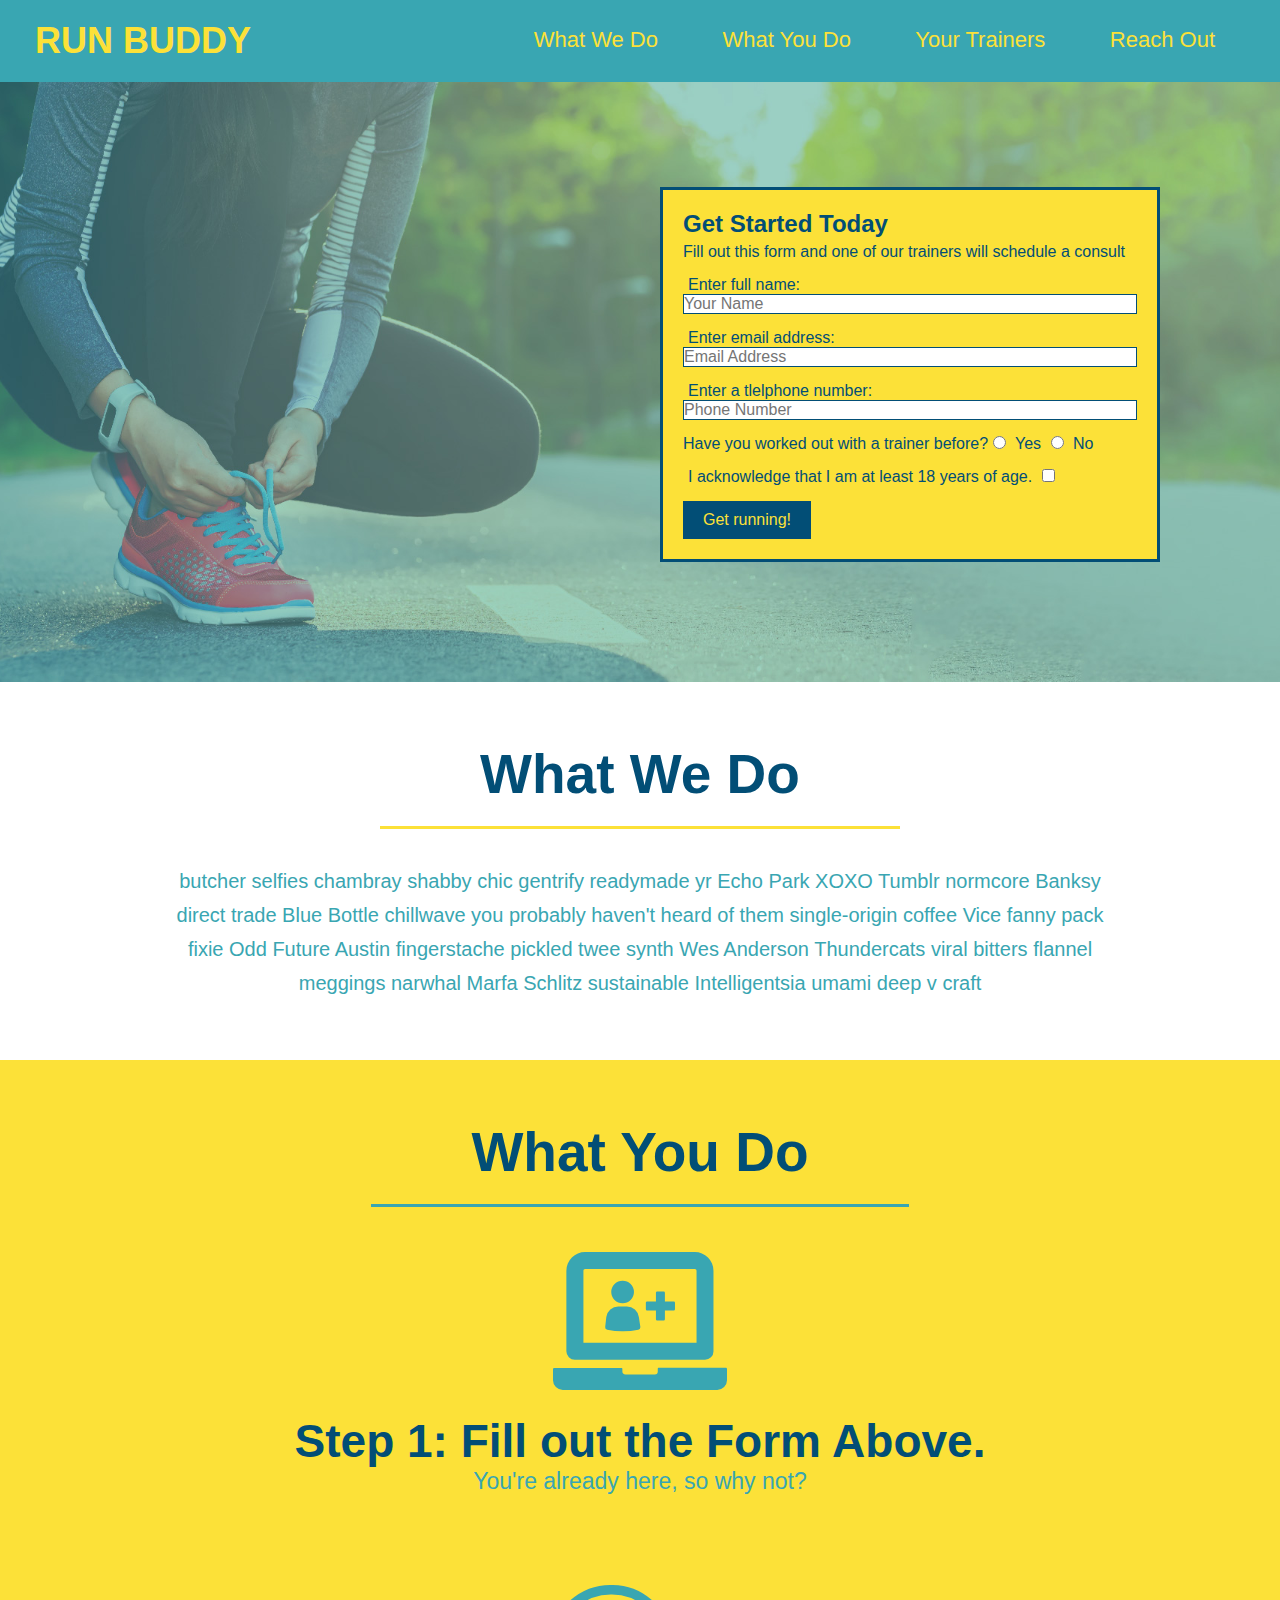
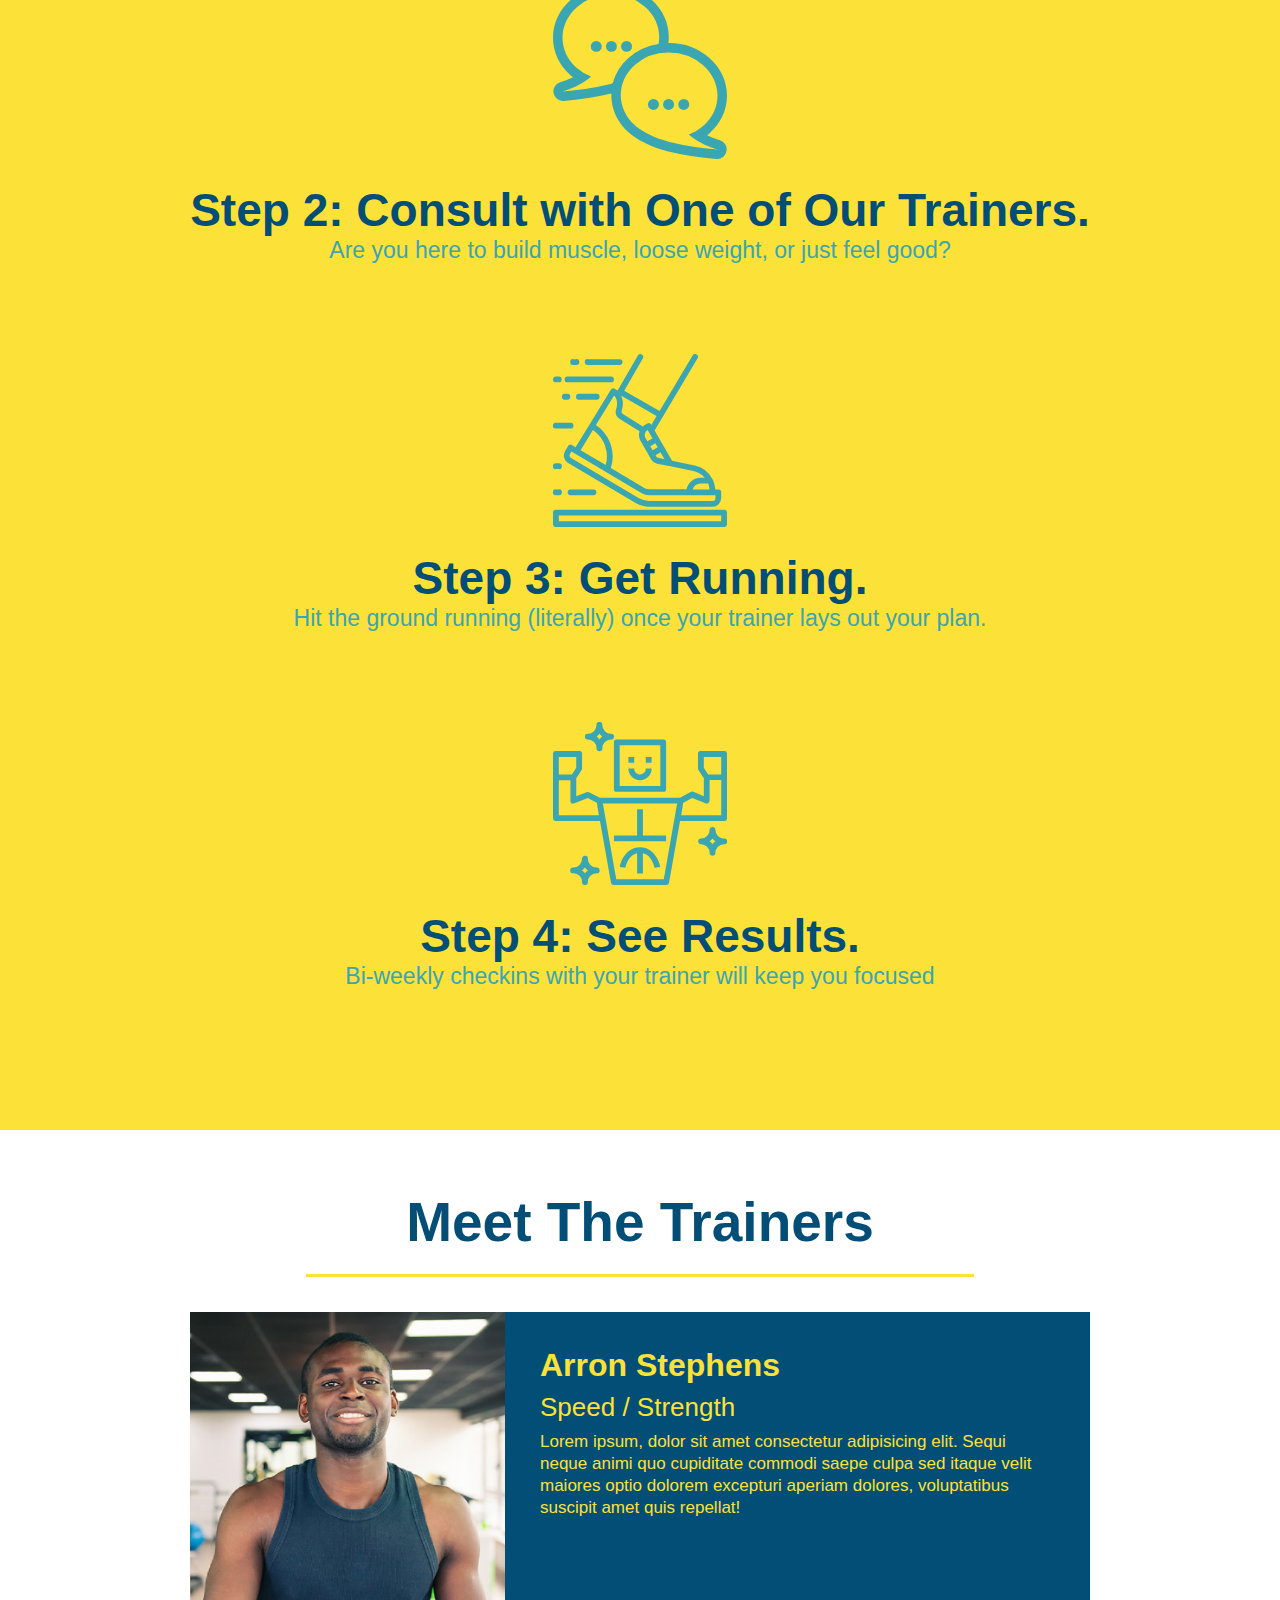
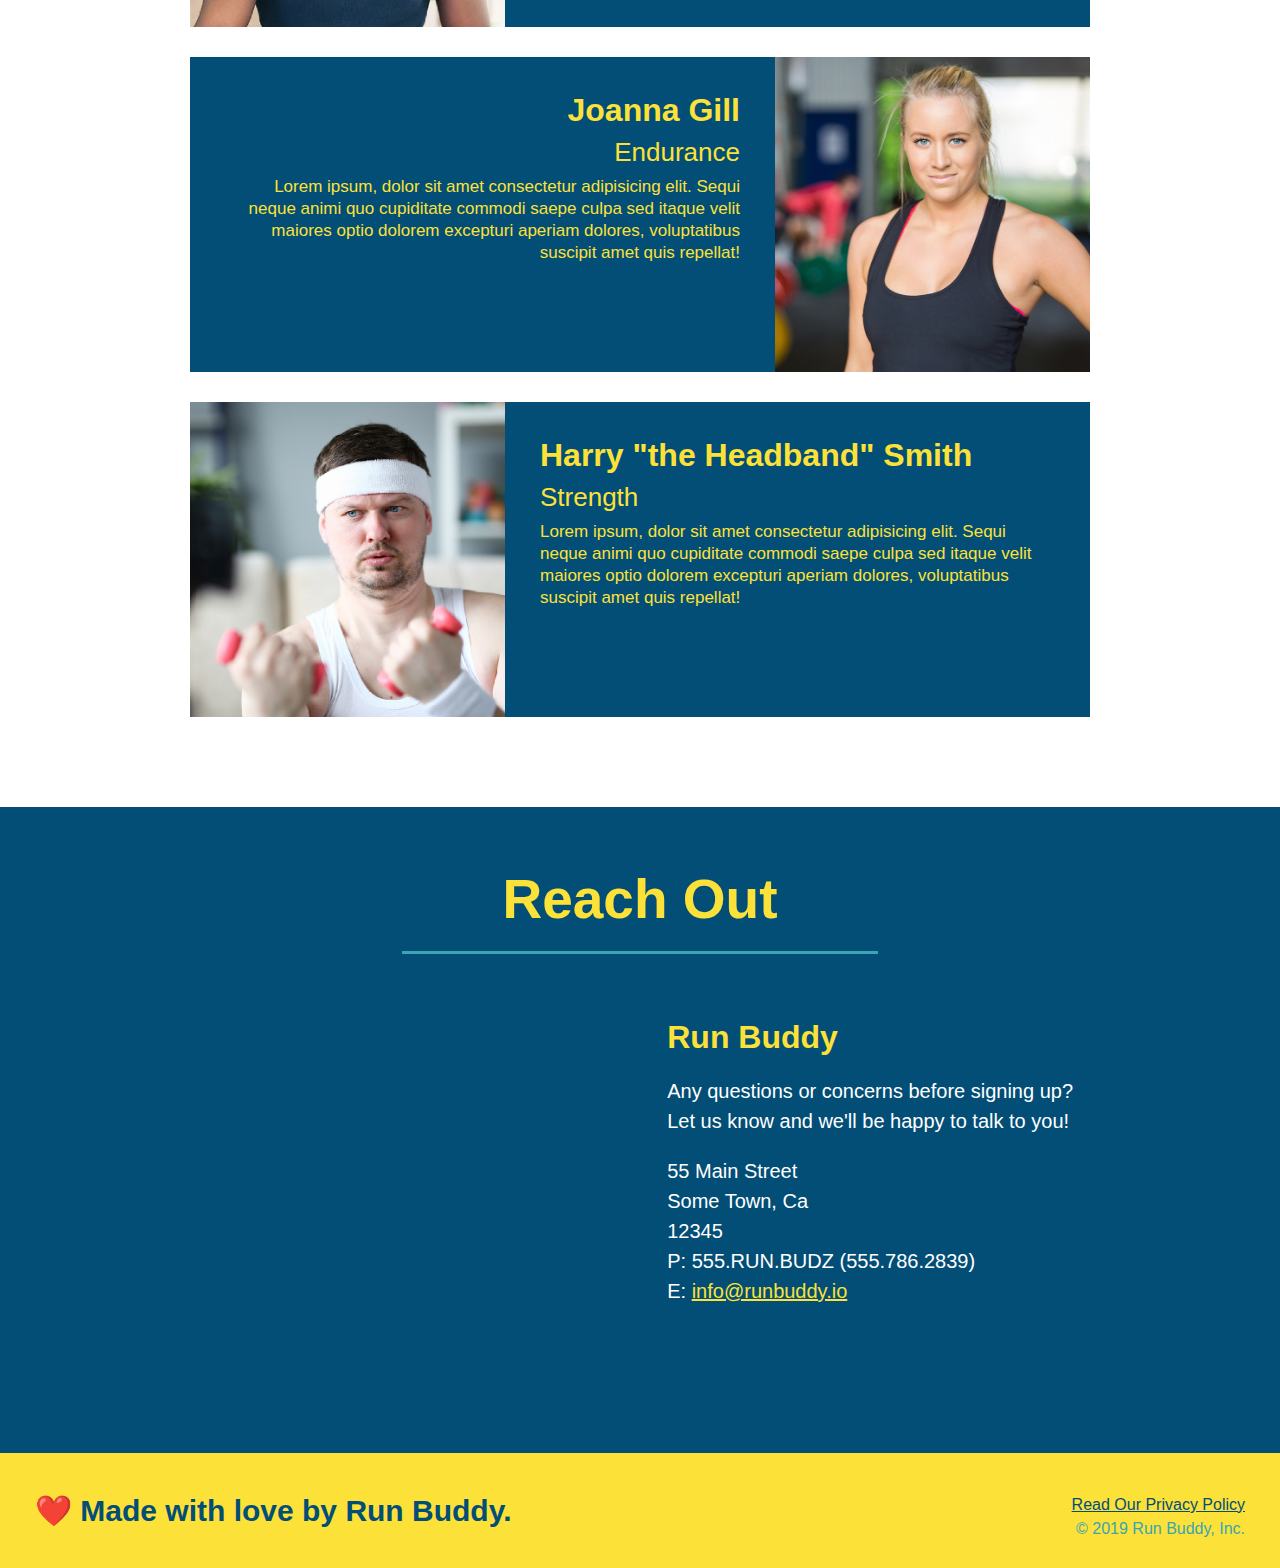
==== index.html @ 66d40cd6 "end style" ====
<!DOCTYPE html>
<html lang="en">
    <head>
        <meta charset="utf-8" />
        <title>Run Buddy</title>  
        <link rel="stylesheet" href="assets/css/style.css"
    </head>
    <body>
        <!-- navigation -->
        <Header>
            <h1>
                <a href="/">RUN BUDDY</a>
            </h1>
            <nav>
                <!-- Unordered list element -->
                <ul>
                    <!-- List item element-->
                    <li>
                        <!-- Anchor element-->
                        <a href="#what-we-do">What We Do</a>
                    </li>
                    <li>
                        <a href="#what-you-do">What You Do</a>
                    </li>
                    <li>
                        <a href="#your-trainers">Your Trainers</a>
                    </li>
                    <li>
                        <a href="#reach-out">Reach Out</a>
                    </li>
                </ul>
            </nav>
        </Header>
        
        <!-- hero/jumbotron -->
        <section class="hero">
            <div class="hero-form">
                <h3>Get Started Today</h3>
                <p>Fill out this form and one of our trainers will schedule a consult</p>
            <!-- Add form element --> 
            <form>
                <label for="name">Enter full name:</label>
                <input type="text" placeholder="Your Name" name="name" id="name" class="form-input">

                <label for ="email">Enter email address:</label>
                <input type="text" placeholder="Email Address" name="email" id="email" class="form-input">
                
                <label for="phone">Enter a tlelphone number:</label>
                <input type="text" placeholder="Phone Number" name="phone" id="phone" class="form-input">
                <p>
                    Have you worked out with a trainer before?
                    <input type="radio" name="trainer-confirm" id="trainer-yes" />
                    <label for="trainer-yes">Yes</label>
                    <input type="radio" name="trainer-confirm" id="trainer-no" />
                    <label for="trainer-no">No</label>
                </p>
                <p>
                    <label for="checkbox" >
                        I acknowledge that I am at least 18 years of age.
                    </label>
                    <input type="checkbox" name="age-confirm" id="checkbox" />
                </p>
                <button type="submit">
                    Get running!
                </button>
            </div>
        </section>
        <!-- end hero-->
        
        <!-- "what we do" section -->
        <section id="what-we-do" class="intro">
            <h2 class="section-title primary-border">What We Do</h2>
            <p> 
                butcher selfies chambray shabby chic gentrify readymade yr Echo Park XOXO Tumblr normcore Banksy direct trade Blue Bottle chillwave you probably haven't heard of them single-origin coffee Vice fanny pack fixie Odd Future Austin fingerstache pickled twee synth Wes Anderson Thundercats viral bitters flannel meggings narwhal Marfa Schlitz sustainable Intelligentsia umami deep v craft      
            </p>
        </section>

        <!-- "what you do" section -->
        <section id="what-you-do" class="steps">
            <h2 class="section-title secondary-border">What You Do</h2>
            <div>
                <!-- insert this image element -->
                <img src="./assets/images/step-1.svg" alt="" />
                <h3> Step 1:<span> Fill out the Form Above.</span></h3>
                <p>You're already here, so why not?</p>
            </div>

            <div>
                <img src="./assets/images/step-2.svg" alt="" />
                <h3> Step 2: Consult with One of Our Trainers.</h3>
                <p>Are you here to build muscle, loose weight, or just feel good?</p>
            </div>
            
            <div>
                <img src="./assets/images/step-3.svg" alt="" />
                <h3> Step 3: Get Running.</h3>
                <p>Hit the ground running (literally) once your trainer lays out your plan.</p>
            </div>

            <div>
                <img src="./assets/images/step-4.svg" alt="" />
                <h3>Step 4: See Results.</h3>
                <p>Bi-weekly checkins with your trainer will keep you focused</p>
            </div>
        </section>
        
        <!-- "meet the trainers" section -->
        <section id="your-trainers" class="trainers">
            <h2 class="section-title primary-border">Meet The Trainers</h2>
            <article class="trainer">
                <img src="./assets/images/trainer-1.jpg" alt="Arron Stephens in his workout clothes, ready to pump iron" />
                <div class="trainer-bio text-left">
                <h3> Arron Stephens</h3>
                <h4>Speed / Strength</h4>
                <p>
                    Lorem ipsum, dolor sit amet consectetur adipisicing elit. Sequi neque animi quo cupiditate commodi saepe culpa sed
      itaque velit maiores optio dolorem excepturi aperiam dolores, voluptatibus suscipit amet quis repellat!
                </p>
                </div>
            </article>
            <article class="trainer">
                <div class="trainer-bio text-right">
                  <h3>Joanna Gill</h3>
                  <h4>Endurance</h4>
                  <p>
                    Lorem ipsum, dolor sit amet consectetur adipisicing elit. Sequi neque animi quo cupiditate commodi saepe culpa sed
                    itaque velit maiores optio dolorem excepturi aperiam dolores, voluptatibus suscipit amet quis repellat!
                  </p>
                </div>
                <img src="./assets/images/trainer-2.jpg" alt="Joanna Gill cooling off after a workout" />
              </article>
              
              <!-- third trainer bio -->
              <article class="trainer">
                <img src="./assets/images/trainer-3.jpg" alt="Harry Smith wearing a headband and lifting comically small pink weights" />
                <div class="trainer-bio text-left">
                  <h3>Harry "the Headband" Smith</h3>
                  <h4>Strength</h4>
                  <p>
                    Lorem ipsum, dolor sit amet consectetur adipisicing elit. Sequi neque animi quo cupiditate commodi saepe culpa sed
                    itaque velit maiores optio dolorem excepturi aperiam dolores, voluptatibus suscipit amet quis repellat!
                  </p>
                </div>
              </article>
        </section>

        <!-- "reach out" section -->
        <section id="reach-out" class="contact">
            <h2 class="section-title secondary-border">Reach Out</h2>
            <div class="contact-info">
                <iframe 
                src="https://www.google.com/maps/embed?pb=!1m18!1m12!1m3!1d12908.788290669418!2d-78.96697376475277!3d36.015480681881556!2m3!1f0!2f0!3f0!3m2!1i1024!2i768!4f13.1!3m3!1m2!1s0x89ace1339bdf3c6d%3A0x5f00f638487920b7!2sTriangle%20Veterinary%20Referral%20Hospitals!5e0!3m2!1sen!2sus!4v1641088043821!5m2!1sen!2sus" 
                width="400" 
                height="400" 
                style="border:0;" 
                allowfullscreen="" 
                loading="lazy">
            </iframe>
            <div>
                <h3>Run Buddy</h3>
                <p>
                  Any questions or concerns before signing up?
                  <br />
                  Let us know and we'll be happy to talk to you!
                </p>
                <address>
                  55 Main Street <br/>
                  Some Town, Ca <br/>
                  12345<br />
                  P: 555.RUN.BUDZ (555.786.2839)<br/>
                  E: <a href="mailto:info@runbuddy.io">info@runbuddy.io</a>
                </address>
              </div>
            </div>
        </section>

        <!-- footer -->
        <footer>
            <h2>❤️ Made with love by Run Buddy.</h2>
                <div>
                <a href="#">Read Our Privacy Policy</a><br />
                &copy; 2019 Run Buddy, Inc.
                </div>
            </footer>
    </body>
</html>
---- assets/css/style.css ----
* {
    margin: 0;
    padding: 0;
    box-sizing: border-box;
}
body {
    color: #39a6b2;
    font-family:Arial, Helvetica, sans-serif;
}
/* apply styles to <header> */
header {
    padding: 20px 35px;
    background-color: #39a6b2;
}
header h1 {
    font-weight: bold;
    font-size: 36px;
    color: #fce138;
    margin: 0;
    display:inline;
}
Header a {
    text-decoration: none;
    color: #fce138;
}
header nav {
    float: right;
    margin: 7px 0;
}
header nav ul li {
    display: inline
}
header nav ul li a {
    margin: 0 30px;
    font-weight: lighter;
    font-size: 22px;
}
footer {
    background: #fce138;
    width: 100%;
    padding: 40px 35px;
}
footer h2 {
    display: inline;
    color: #024e76;
    font-size: 30px;
    margin: 0;
}
footer div {
    float:right;
    line-height: 1.5;
    text-align: right;
}
footer a {
    color: #024e76;
}
section {
    padding: 60px;
}
/* Hero Style Start */
.hero {
    background-image: url("../images/hero-bg.jpg");
    Height: 600px;
    background-size: cover;
    background-position: center;
    position: relative;
}
/* Hero Style End */
.hero-form {
    background-color: #fce138;
    padding: 20px;
    width: 500px;
    color: #024e76;
    border: solid 3px #024e76;
    position:absolute;
    bottom: 120px;
    right: 120px;
}
.hero-form h3 {
    margin: 0;
    font-size: 24px;
}
.hero-form p {
    margin:5px 0 15px 0;
    }
.form-input {
    border: 1px solid #024e76;
    display: block;
    padding: 7pz 15px;
    font-size: 16px;
    color: #024e76;
    width: 100%;
    margin-bottom: 15px;
}
.hero-form label {
    margin: 0 5px;
}
.hero-form button {
    color: #fce138;
    background-color: #024e76;
    border: none;
    padding: 10px 20px;
    font-size: 16px;
}
/* HEROS STYLE END */

.intro {
    text-align: center;
}

.intro p {
    line-height: 1.7;
    color: #39a6b2;
    width: 80%;
    font-size: 20px;
    margin: 0 auto
}
.steps {
    text-align: center;
    background: #fce138;
}

.section-title {
    font-size: 55px;
    color: #024e76;
    margin-bottom: 35px;
    padding: 0 100px 20px 100px;
    display: inline-block;
    border-bottom: 3px solid;
}
.primary-border {
    border-color: #fce138;
}
.secondary-border {
    border-color: #39a6b2;
}
.steps div {
    margin-bottom: 80px;
}
.steps img {
    width:15%;
    margin: 10px 0;
}
.steps h3 {
    color: #024e76;
    font-size: 46px;
    margin-top: 10px;
}
.steps p {
    color:#39a6b2;
    font-size: 23px;
}
.steps span {
    font size: 38px
}
.trainers {
    text-align: center;
}
.trainer {
    width: 900px;
    margin: 0 auto 30px auto;
    background: #024e76;
    color:#fce138;
    overflow: auto;
}
.trainer img {
    width: 35%;
    float: left;
}
.trainer-bio {
    padding: 35px;
    float: left;
    width: 65%;
}
.text-left {
    text-align: left;
}
.text-right {
    text-align: right;
}
.trainer-bio h3 {
    font-size: 32px;
    margin-bottom: 8px;
}
.trainer-bio h4 {
    font-weight: lighter;
    font-size: 26px;
    margin-bottom: 8px;
}
.trainer-bio p {
    font-size: 17px;
    line-height: 1.3;
}

/* REACH OUT STYLES START*/

.contact h2 {
    color: #fce138;
}
.contact {
    text-align: center;
    background: #024e76;
}
.contact-info iframe {
    width:400px;
    height: 400px;
}
.contact-info div {
    width:410px;
    display: inline-block;
    vertical-align: top;
    text-align: left;
    margin: 30px 0 0 60px;
    color: white;
}
.contact-info h3 {
    color: #fce138;
    font-size: 32px;
}
.contact-info p, .contact-info address {
    margin: 20px 0;
    line-height: 1.5;
    font-size: 20px;
    font-style: normal;
}
.contact-info a {
    color: #fce138
}
/* REACH OUT STYLES END*/
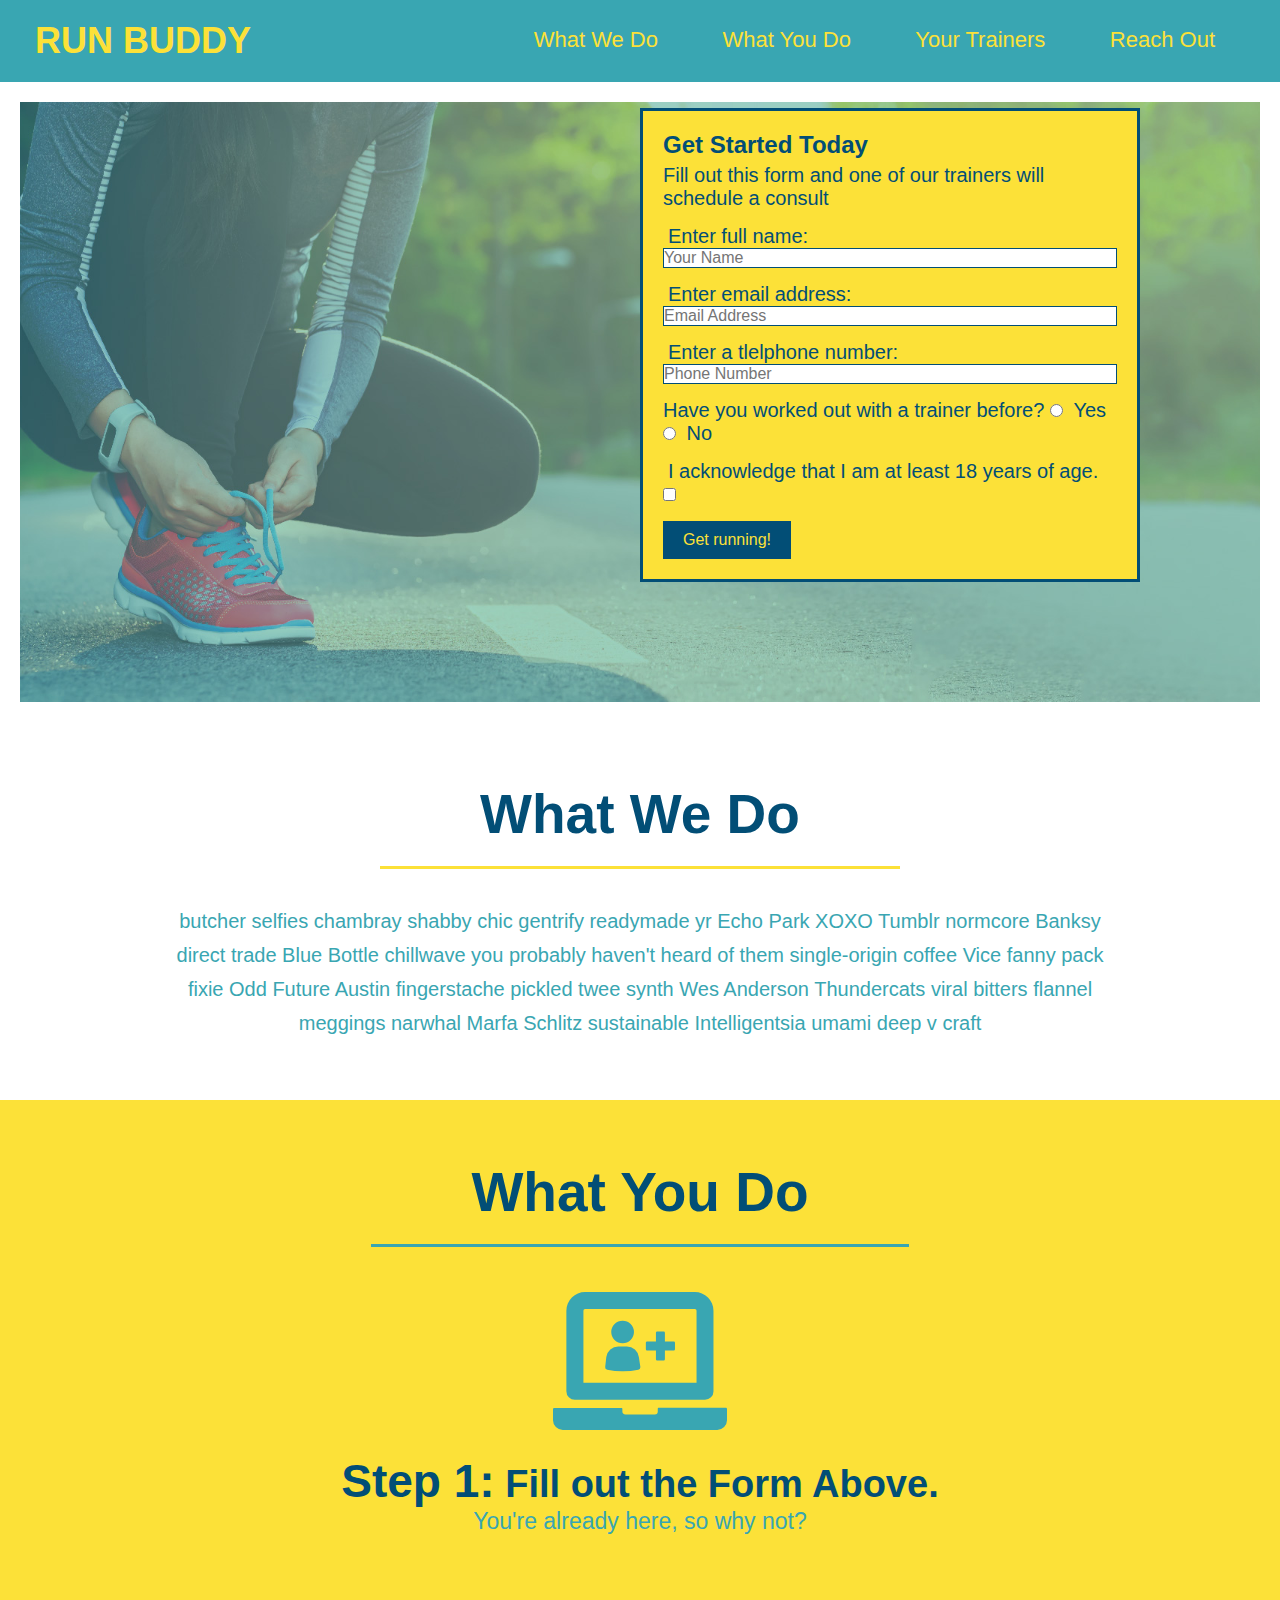
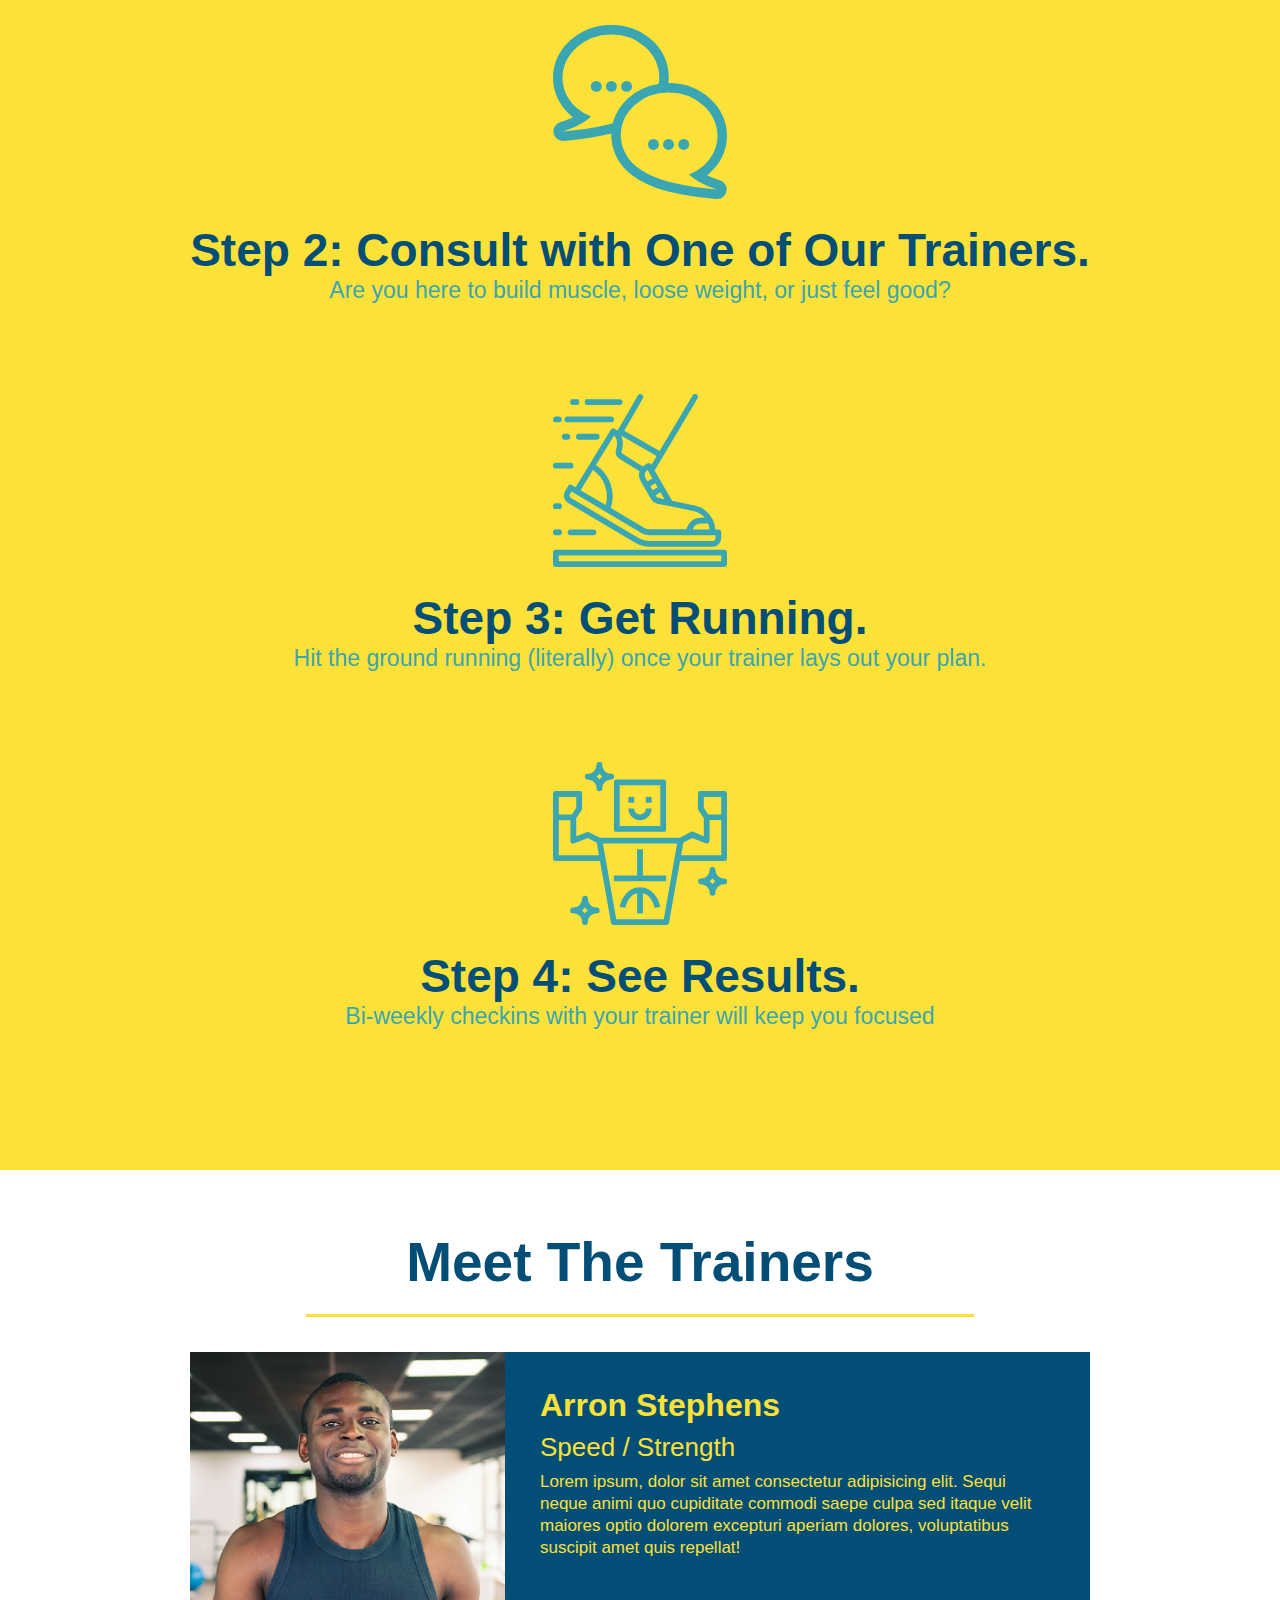
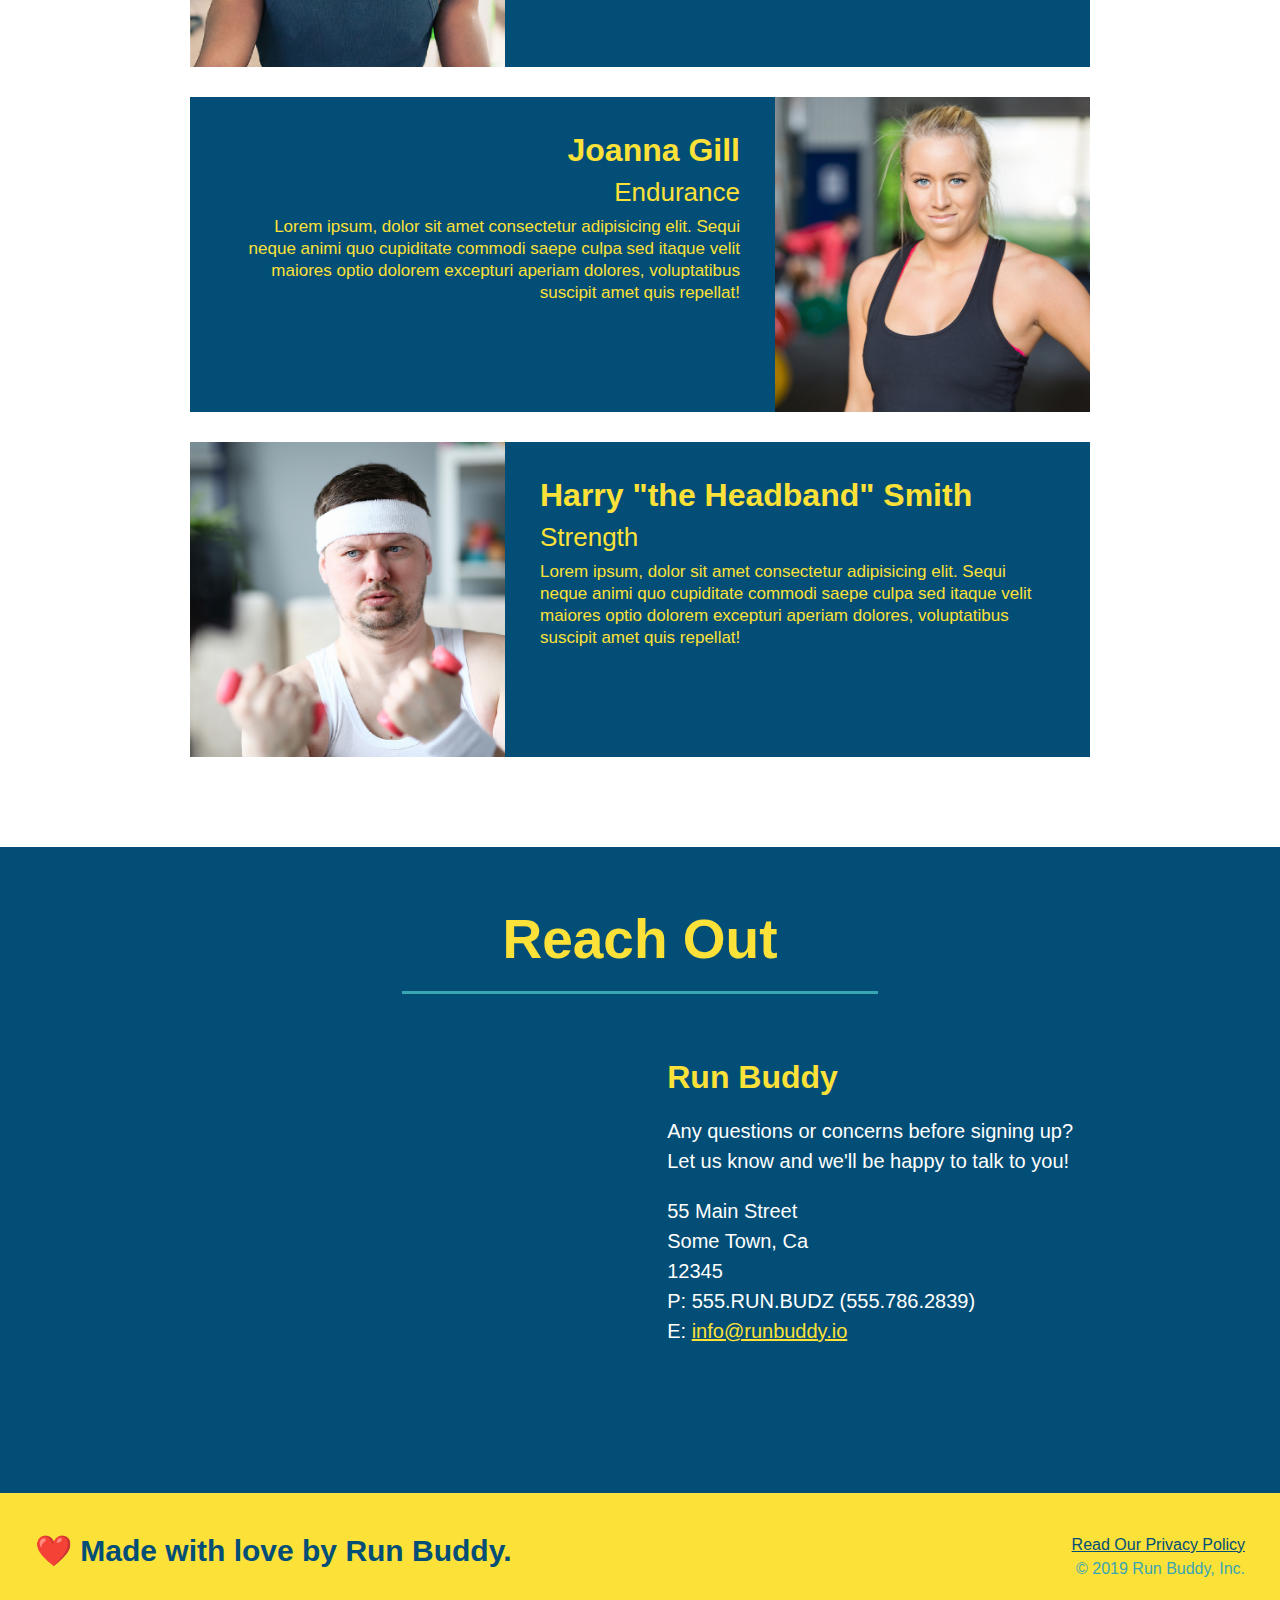
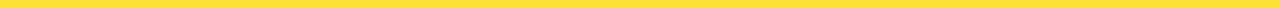
==== commit fc5d8b51: "stuck in privacy policy" ====
--- a/index.html
+++ b/index.html
@@ -1,50 +1,52 @@
 <!DOCTYPE html>
 <html lang="en">
-    <head>
-        <meta charset="utf-8" />
-        <title>Run Buddy</title>  
-        <link rel="stylesheet" href="assets/css/style.css"
-    </head>
-    <body>
-        <!-- navigation -->
-        <Header>
-            <h1>
-                <a href="/">RUN BUDDY</a>
-            </h1>
-            <nav>
-                <!-- Unordered list element -->
-                <ul>
-                    <!-- List item element-->
-                    <li>
-                        <!-- Anchor element-->
-                        <a href="#what-we-do">What We Do</a>
-                    </li>
-                    <li>
-                        <a href="#what-you-do">What You Do</a>
-                    </li>
-                    <li>
-                        <a href="#your-trainers">Your Trainers</a>
-                    </li>
-                    <li>
-                        <a href="#reach-out">Reach Out</a>
-                    </li>
-                </ul>
-            </nav>
-        </Header>
-        
-        <!-- hero/jumbotron -->
-        <section class="hero">
-            <div class="hero-form">
-                <h3>Get Started Today</h3>
-                <p>Fill out this form and one of our trainers will schedule a consult</p>
-            <!-- Add form element --> 
+
+<head>
+    <meta charset="utf-8" />
+    <title>Run Buddy</title>
+    <link rel="stylesheet" href="./assets/css/style.css">
+</head>
+
+<body>
+    <!-- navigation -->
+    <Header>
+        <h1>
+            <a href="/">RUN BUDDY</a>
+        </h1>
+        <nav>
+            <!-- Unordered list element -->
+            <ul>
+                <!-- List item element-->
+                <li>
+                    <!-- Anchor element-->
+                    <a href="#what-we-do">What We Do</a>
+                </li>
+                <li>
+                    <a href="#what-you-do">What You Do</a>
+                </li>
+                <li>
+                    <a href="#your-trainers">Your Trainers</a>
+                </li>
+                <li>
+                    <a href="#reach-out">Reach Out</a>
+                </li>
+            </ul>
+        </nav>
+    </Header>
+
+    <!-- hero/jumbotron -->
+    <section class="hero">
+        <div class="hero-form">
+            <h3>Get Started Today</h3>
+            <p>Fill out this form and one of our trainers will schedule a consult</p>
+            <!-- Add form element -->
             <form>
                 <label for="name">Enter full name:</label>
                 <input type="text" placeholder="Your Name" name="name" id="name" class="form-input">
 
-                <label for ="email">Enter email address:</label>
+                <label for="email">Enter email address:</label>
                 <input type="text" placeholder="Email Address" name="email" id="email" class="form-input">
-                
+
                 <label for="phone">Enter a tlelphone number:</label>
                 <input type="text" placeholder="Phone Number" name="phone" id="phone" class="form-input">
                 <p>
@@ -55,7 +57,7 @@
                     <label for="trainer-no">No</label>
                 </p>
                 <p>
-                    <label for="checkbox" >
+                    <label for="checkbox">
                         I acknowledge that I am at least 18 years of age.
                     </label>
                     <input type="checkbox" name="age-confirm" id="checkbox" />
@@ -63,124 +65,131 @@
                 <button type="submit">
                     Get running!
                 </button>
-            </div>
-        </section>
-        <!-- end hero-->
-        
-        <!-- "what we do" section -->
-        <section id="what-we-do" class="intro">
-            <h2 class="section-title primary-border">What We Do</h2>
-            <p> 
-                butcher selfies chambray shabby chic gentrify readymade yr Echo Park XOXO Tumblr normcore Banksy direct trade Blue Bottle chillwave you probably haven't heard of them single-origin coffee Vice fanny pack fixie Odd Future Austin fingerstache pickled twee synth Wes Anderson Thundercats viral bitters flannel meggings narwhal Marfa Schlitz sustainable Intelligentsia umami deep v craft      
-            </p>
-        </section>
+        </div>
+    </section>
+    <!-- end hero-->
 
-        <!-- "what you do" section -->
-        <section id="what-you-do" class="steps">
-            <h2 class="section-title secondary-border">What You Do</h2>
-            <div>
-                <!-- insert this image element -->
-                <img src="./assets/images/step-1.svg" alt="" />
-                <h3> Step 1:<span> Fill out the Form Above.</span></h3>
-                <p>You're already here, so why not?</p>
-            </div>
+    <!-- "what we do" section -->
+    <section id="what-we-do" class="intro">
+        <h2 class="section-title primary-border">What We Do</h2>
+        <p>
+            butcher selfies chambray shabby chic gentrify readymade yr Echo Park XOXO Tumblr normcore Banksy direct
+            trade Blue Bottle chillwave you probably haven't heard of them single-origin coffee Vice fanny pack fixie
+            Odd Future Austin fingerstache pickled twee synth Wes Anderson Thundercats viral bitters flannel meggings
+            narwhal Marfa Schlitz sustainable Intelligentsia umami deep v craft
+        </p>
+    </section>
 
-            <div>
-                <img src="./assets/images/step-2.svg" alt="" />
-                <h3> Step 2: Consult with One of Our Trainers.</h3>
-                <p>Are you here to build muscle, loose weight, or just feel good?</p>
-            </div>
-            
-            <div>
-                <img src="./assets/images/step-3.svg" alt="" />
-                <h3> Step 3: Get Running.</h3>
-                <p>Hit the ground running (literally) once your trainer lays out your plan.</p>
-            </div>
+    <!-- "what you do" section -->
+    <section id="what-you-do" class="steps">
+        <h2 class="section-title secondary-border">What You Do</h2>
+        <div>
+            <!-- insert this image element -->
+            <img src="./assets/images/step-1.svg" alt="" />
+            <h3> Step 1:<span> Fill out the Form Above.</span></h3>
+            <p>You're already here, so why not?</p>
+        </div>
 
-            <div>
-                <img src="./assets/images/step-4.svg" alt="" />
-                <h3>Step 4: See Results.</h3>
-                <p>Bi-weekly checkins with your trainer will keep you focused</p>
-            </div>
-        </section>
-        
-        <!-- "meet the trainers" section -->
-        <section id="your-trainers" class="trainers">
-            <h2 class="section-title primary-border">Meet The Trainers</h2>
-            <article class="trainer">
-                <img src="./assets/images/trainer-1.jpg" alt="Arron Stephens in his workout clothes, ready to pump iron" />
-                <div class="trainer-bio text-left">
+        <div>
+            <img src="./assets/images/step-2.svg" alt="" />
+            <h3> Step 2: Consult with One of Our Trainers.</h3>
+            <p>Are you here to build muscle, loose weight, or just feel good?</p>
+        </div>
+
+        <div>
+            <img src="./assets/images/step-3.svg" alt="" />
+            <h3> Step 3: Get Running.</h3>
+            <p>Hit the ground running (literally) once your trainer lays out your plan.</p>
+        </div>
+
+        <div>
+            <img src="./assets/images/step-4.svg" alt="" />
+            <h3>Step 4: See Results.</h3>
+            <p>Bi-weekly checkins with your trainer will keep you focused</p>
+        </div>
+    </section>
+
+    <!-- "meet the trainers" section -->
+    <section id="your-trainers" class="trainers">
+        <h2 class="section-title primary-border">Meet The Trainers</h2>
+        <article class="trainer">
+            <img src="./assets/images/trainer-1.jpg" alt="Arron Stephens in his workout clothes, ready to pump iron" />
+            <div class="trainer-bio text-left">
                 <h3> Arron Stephens</h3>
                 <h4>Speed / Strength</h4>
                 <p>
-                    Lorem ipsum, dolor sit amet consectetur adipisicing elit. Sequi neque animi quo cupiditate commodi saepe culpa sed
-      itaque velit maiores optio dolorem excepturi aperiam dolores, voluptatibus suscipit amet quis repellat!
+                    Lorem ipsum, dolor sit amet consectetur adipisicing elit. Sequi neque animi quo cupiditate commodi
+                    saepe culpa sed
+                    itaque velit maiores optio dolorem excepturi aperiam dolores, voluptatibus suscipit amet quis
+                    repellat!
                 </p>
-                </div>
-            </article>
-            <article class="trainer">
-                <div class="trainer-bio text-right">
-                  <h3>Joanna Gill</h3>
-                  <h4>Endurance</h4>
-                  <p>
-                    Lorem ipsum, dolor sit amet consectetur adipisicing elit. Sequi neque animi quo cupiditate commodi saepe culpa sed
-                    itaque velit maiores optio dolorem excepturi aperiam dolores, voluptatibus suscipit amet quis repellat!
-                  </p>
-                </div>
-                <img src="./assets/images/trainer-2.jpg" alt="Joanna Gill cooling off after a workout" />
-              </article>
-              
-              <!-- third trainer bio -->
-              <article class="trainer">
-                <img src="./assets/images/trainer-3.jpg" alt="Harry Smith wearing a headband and lifting comically small pink weights" />
-                <div class="trainer-bio text-left">
-                  <h3>Harry "the Headband" Smith</h3>
-                  <h4>Strength</h4>
-                  <p>
-                    Lorem ipsum, dolor sit amet consectetur adipisicing elit. Sequi neque animi quo cupiditate commodi saepe culpa sed
-                    itaque velit maiores optio dolorem excepturi aperiam dolores, voluptatibus suscipit amet quis repellat!
-                  </p>
-                </div>
-              </article>
-        </section>
+            </div>
+        </article>
+        <article class="trainer">
+            <div class="trainer-bio text-right">
+                <h3>Joanna Gill</h3>
+                <h4>Endurance</h4>
+                <p>
+                    Lorem ipsum, dolor sit amet consectetur adipisicing elit. Sequi neque animi quo cupiditate commodi
+                    saepe culpa sed
+                    itaque velit maiores optio dolorem excepturi aperiam dolores, voluptatibus suscipit amet quis
+                    repellat!
+                </p>
+            </div>
+            <img src="./assets/images/trainer-2.jpg" alt="Joanna Gill cooling off after a workout" />
+        </article>
 
-        <!-- "reach out" section -->
-        <section id="reach-out" class="contact">
-            <h2 class="section-title secondary-border">Reach Out</h2>
-            <div class="contact-info">
-                <iframe 
-                src="https://www.google.com/maps/embed?pb=!1m18!1m12!1m3!1d12908.788290669418!2d-78.96697376475277!3d36.015480681881556!2m3!1f0!2f0!3f0!3m2!1i1024!2i768!4f13.1!3m3!1m2!1s0x89ace1339bdf3c6d%3A0x5f00f638487920b7!2sTriangle%20Veterinary%20Referral%20Hospitals!5e0!3m2!1sen!2sus!4v1641088043821!5m2!1sen!2sus" 
-                width="400" 
-                height="400" 
-                style="border:0;" 
-                allowfullscreen="" 
-                loading="lazy">
+        <!-- third trainer bio -->
+        <article class="trainer">
+            <img src="./assets/images/trainer-3.jpg"
+                alt="Harry Smith wearing a headband and lifting comically small pink weights" />
+            <div class="trainer-bio text-left">
+                <h3>Harry "the Headband" Smith</h3>
+                <h4>Strength</h4>
+                <p>
+                    Lorem ipsum, dolor sit amet consectetur adipisicing elit. Sequi neque animi quo cupiditate commodi
+                    saepe culpa sed
+                    itaque velit maiores optio dolorem excepturi aperiam dolores, voluptatibus suscipit amet quis
+                    repellat!
+                </p>
+            </div>
+        </article>
+    </section>
+
+    <!-- "reach out" section -->
+    <section id="reach-out" class="contact">
+        <h2 class="section-title secondary-border">Reach Out</h2>
+        <div class="contact-info">
+            <iframe
+                src="https://www.google.com/maps/embed?pb=!1m18!1m12!1m3!1d12908.788290669418!2d-78.96697376475277!3d36.015480681881556!2m3!1f0!2f0!3f0!3m2!1i1024!2i768!4f13.1!3m3!1m2!1s0x89ace1339bdf3c6d%3A0x5f00f638487920b7!2sTriangle%20Veterinary%20Referral%20Hospitals!5e0!3m2!1sen!2sus!4v1641088043821!5m2!1sen!2sus"
+                width="400" height="400" style="border:0;" allowfullscreen="" loading="lazy">
             </iframe>
             <div>
                 <h3>Run Buddy</h3>
                 <p>
-                  Any questions or concerns before signing up?
-                  <br />
-                  Let us know and we'll be happy to talk to you!
+                    Any questions or concerns before signing up?
+                    <br />
+                    Let us know and we'll be happy to talk to you!
                 </p>
                 <address>
-                  55 Main Street <br/>
-                  Some Town, Ca <br/>
-                  12345<br />
-                  P: 555.RUN.BUDZ (555.786.2839)<br/>
-                  E: <a href="mailto:info@runbuddy.io">info@runbuddy.io</a>
+                    55 Main Street <br />
+                    Some Town, Ca <br />
+                    12345<br />
+                    P: 555.RUN.BUDZ (555.786.2839)<br />
+                    E: <a href="mailto:info@runbuddy.io">info@runbuddy.io</a>
                 </address>
-              </div>
             </div>
-        </section>
+        </div>
+    </section>
 
-        <!-- footer -->
-        <footer>
-            <h2>❤️ Made with love by Run Buddy.</h2>
-                <div>
-                <a href="#">Read Our Privacy Policy</a><br />
-                &copy; 2019 Run Buddy, Inc.
-                </div>
-            </footer>
-    </body>
+    <!-- footer -->
+    <footer>
+        <h2>❤️ Made with love by Run Buddy.</h2>
+        <div>
+            <a href="./privacy-policy.html">Read Our Privacy Policy</a><br />
+            &copy; 2019 Run Buddy, Inc.
+        </div>
+    </footer>
+</body>
+
 </html>--- a/assets/css/style.css
+++ b/assets/css/style.css
@@ -151,7 +151,7 @@
     font-size: 23px;
 }
 .steps span {
-    font size: 38px
+    font-size: 38px
 }
 .trainers {
     text-align: center;
@@ -227,3 +227,19 @@
     color: #fce138
 }
 /* REACH OUT STYLES END*/
+/* hoepage hero*/
+.hero {
+    margin: 20px;
+    background-color: white;
+    font-size: 20px;
+    color: blue;
+  }
+  
+  /* secondary page hero */
+  .hero-secondary {
+    margin: 20px;
+    background-color: black;
+    font-size: 20px;
+    color: red;
+  }
+  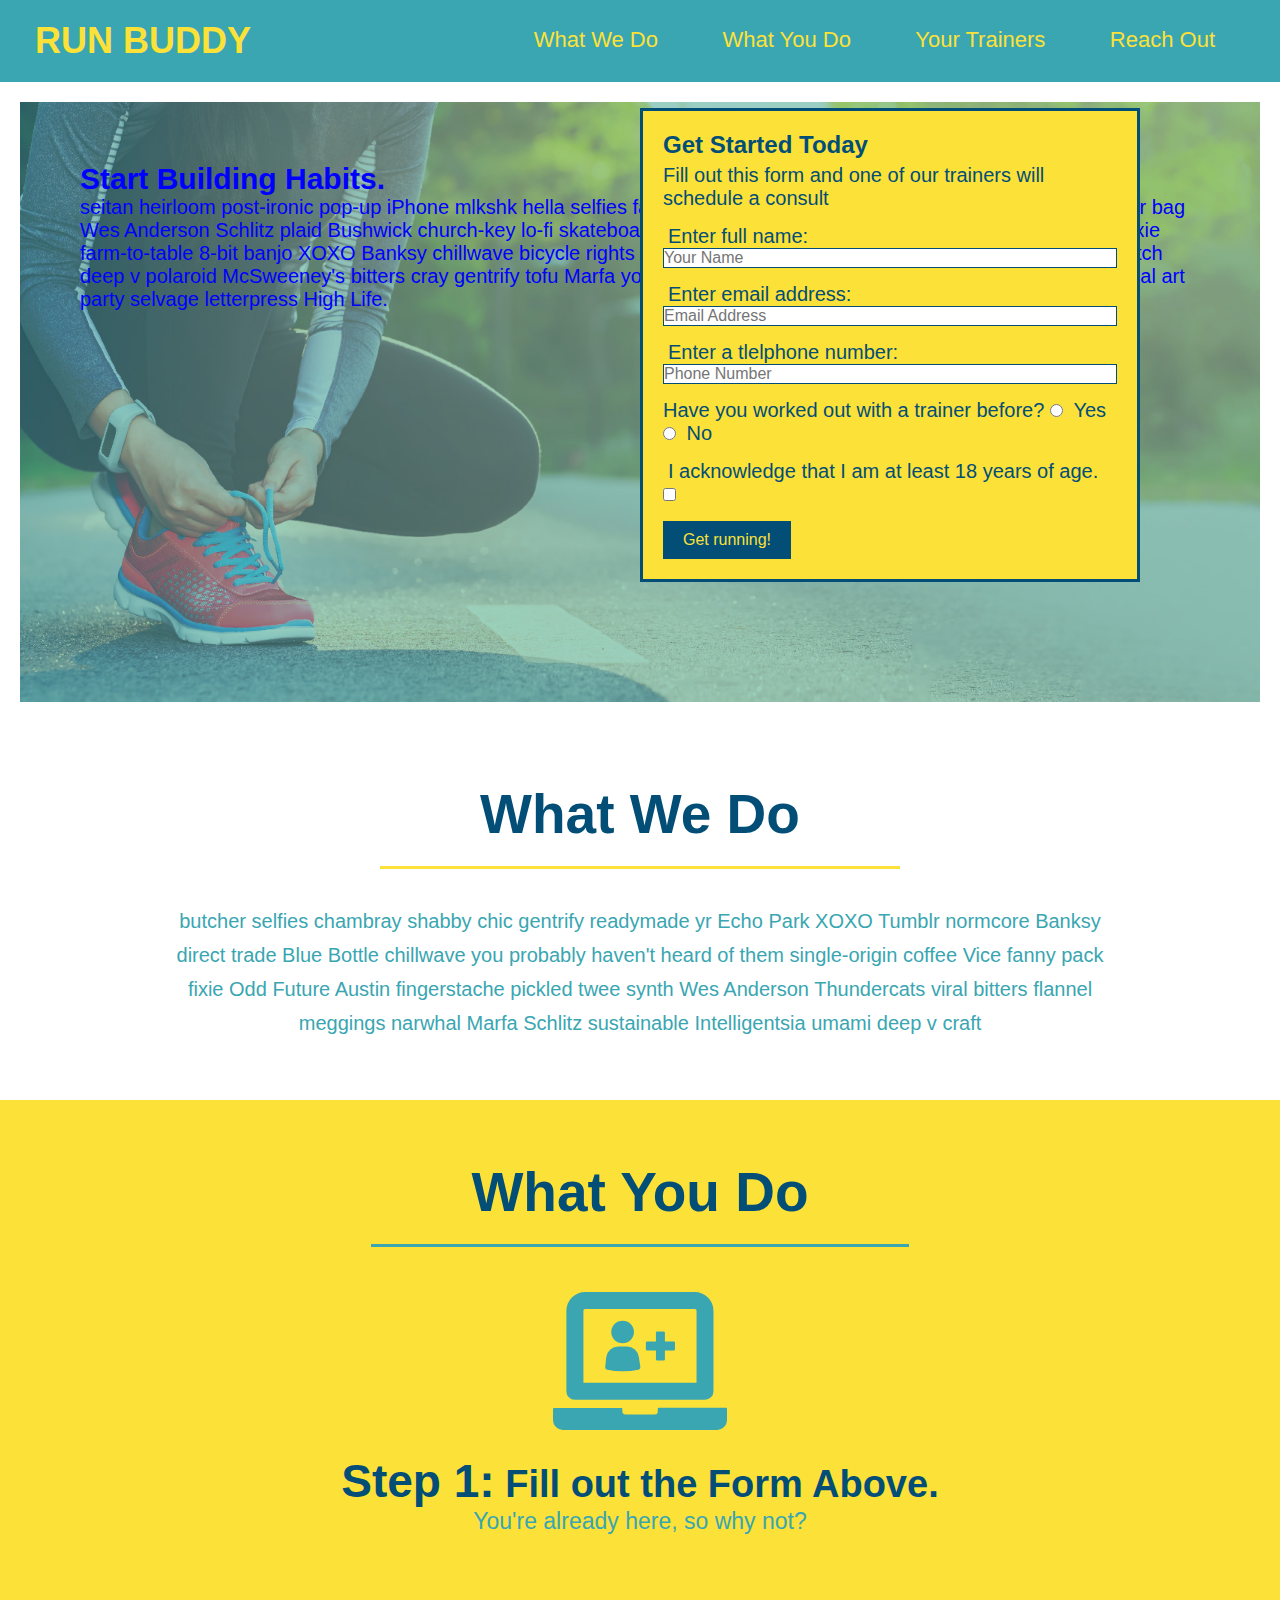
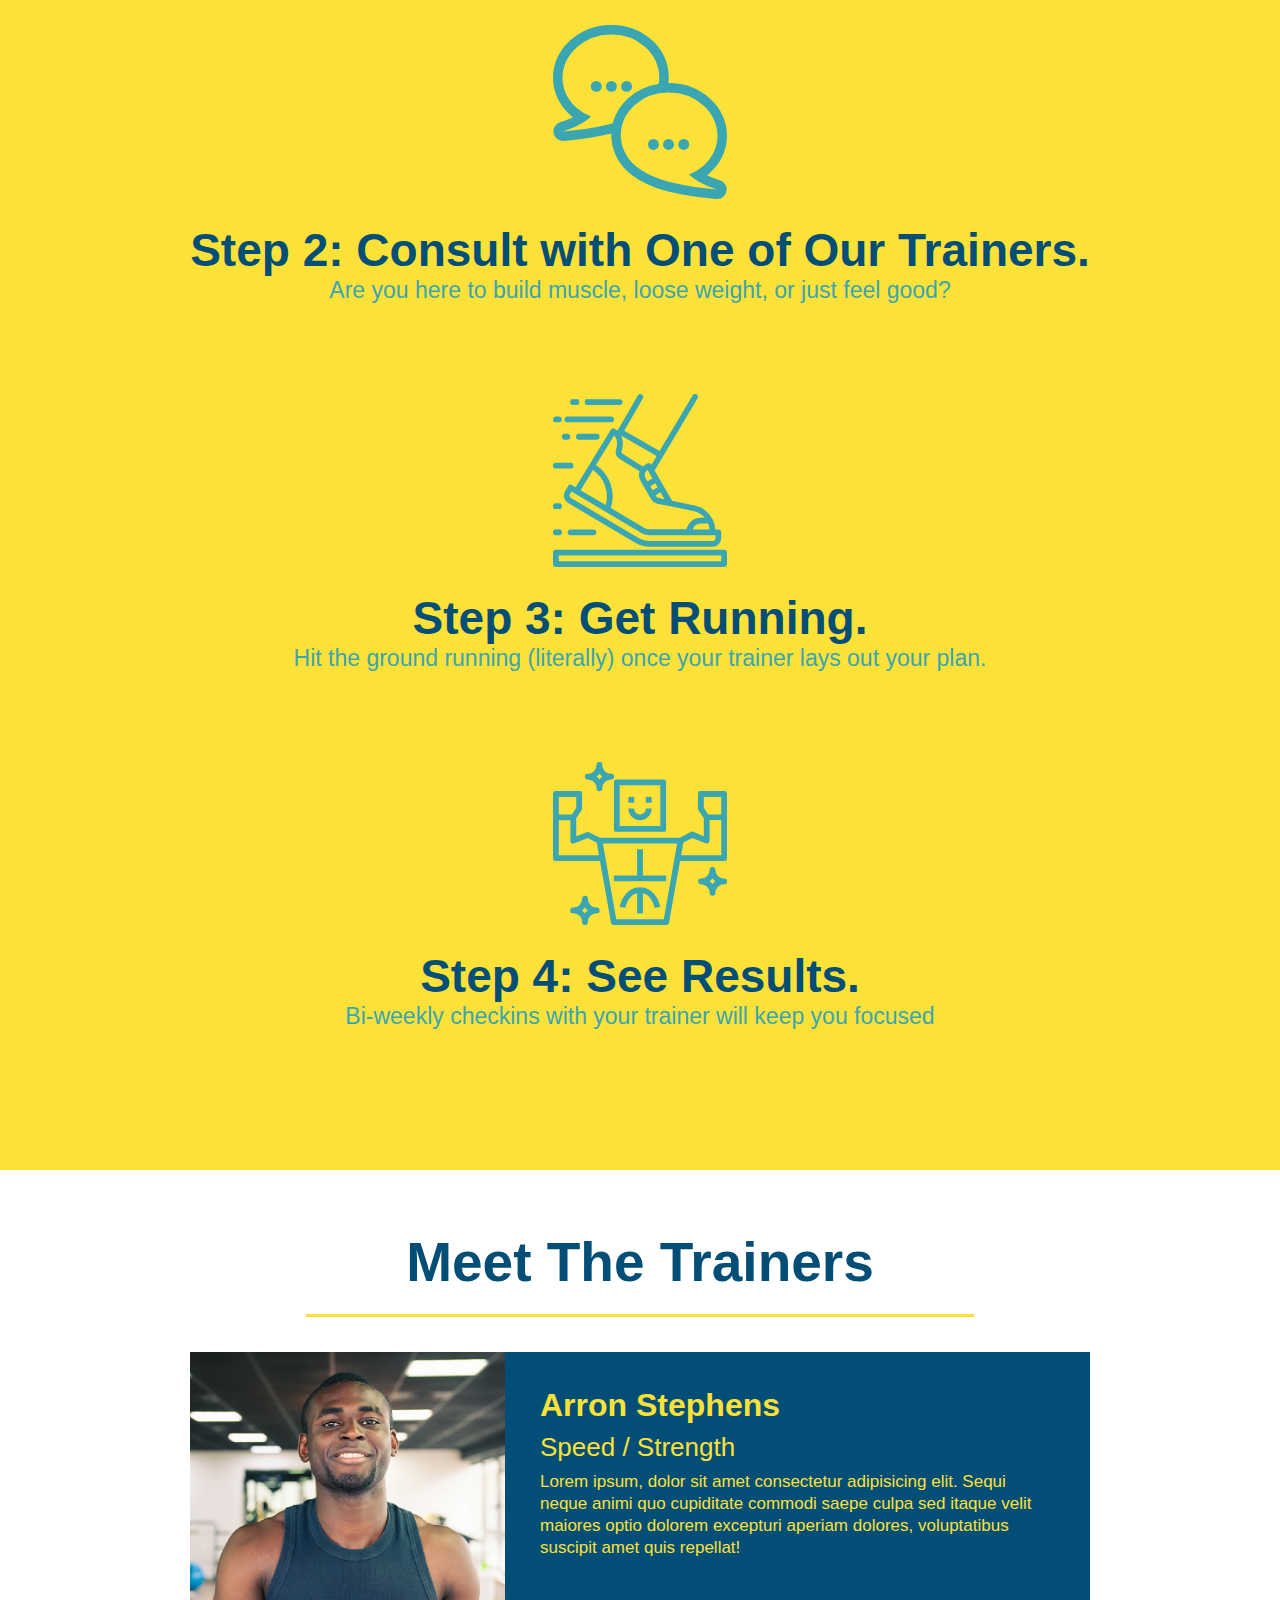
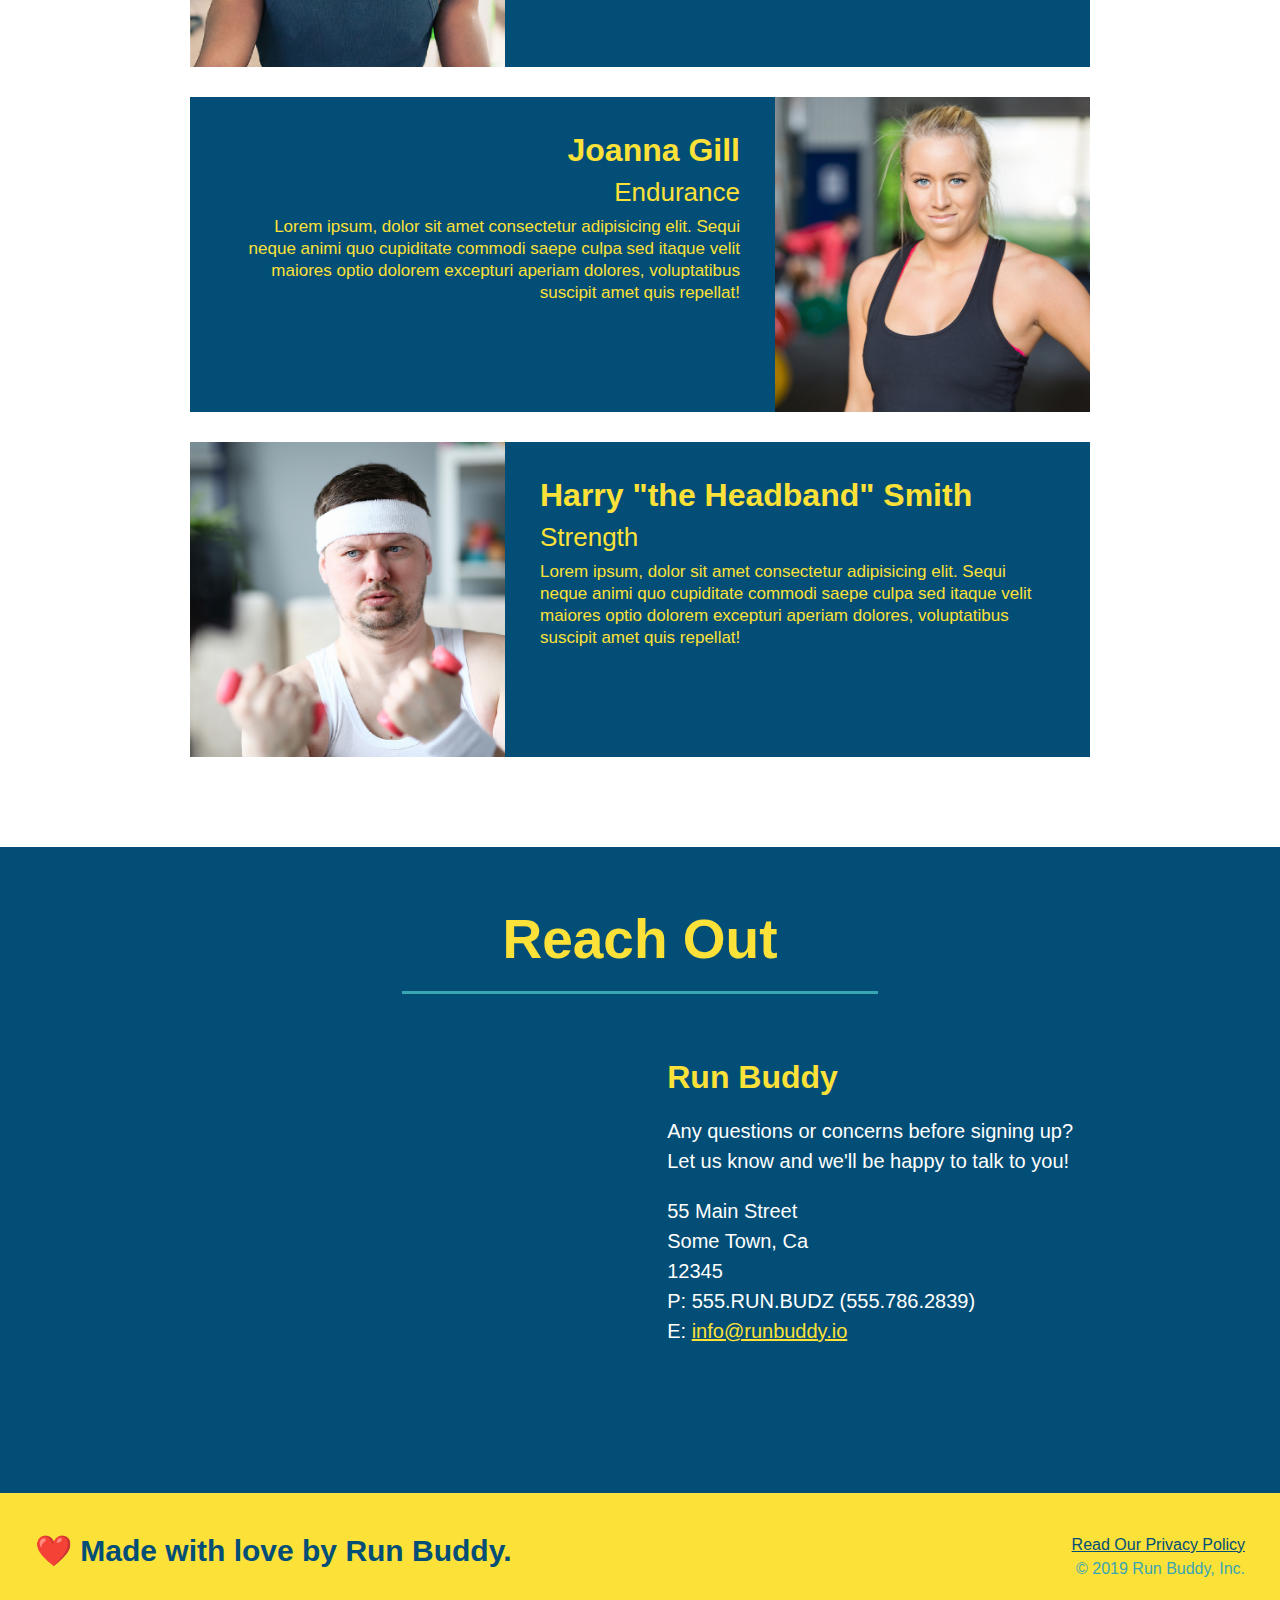
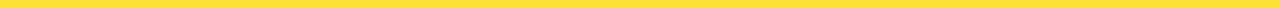
==== commit 4382a9c4: "add content to hero, replace image" ====
--- a/index.html
+++ b/index.html
@@ -36,6 +36,12 @@
 
     <!-- hero/jumbotron -->
     <section class="hero">
+        <div class="hero-cta">
+            <h2>Start Building Habits.</h2>
+            <p>
+                seitan heirloom post-ironic pop-up iPhone mlkshk hella selfies fashion axe occupy readymade put a bird on it messenger bag Wes Anderson Schlitz plaid Bushwick church-key lo-fi skateboard slow-carb hashtag trust fund Williamsburg biodiesel fixie farm-to-table 8-bit banjo XOXO Banksy chillwave bicycle rights retro cliche tattooed bespoke irony mumblecore Shoreditch deep v polaroid McSweeney's bitters cray gentrify tofu Marfa you probably haven't heard of them yr banh mi asymmetrical art party selvage letterpress High Life.
+            </p>
+        </div>
         <div class="hero-form">
             <h3>Get Started Today</h3>
             <p>Fill out this form and one of our trainers will schedule a consult</p>
--- a/assets/css/style.css
+++ b/assets/css/style.css
@@ -227,7 +227,7 @@
     color: #fce138
 }
 /* REACH OUT STYLES END*/
-/* hoepage hero*/
+/* hompage hero*/
 .hero {
     margin: 20px;
     background-color: white;
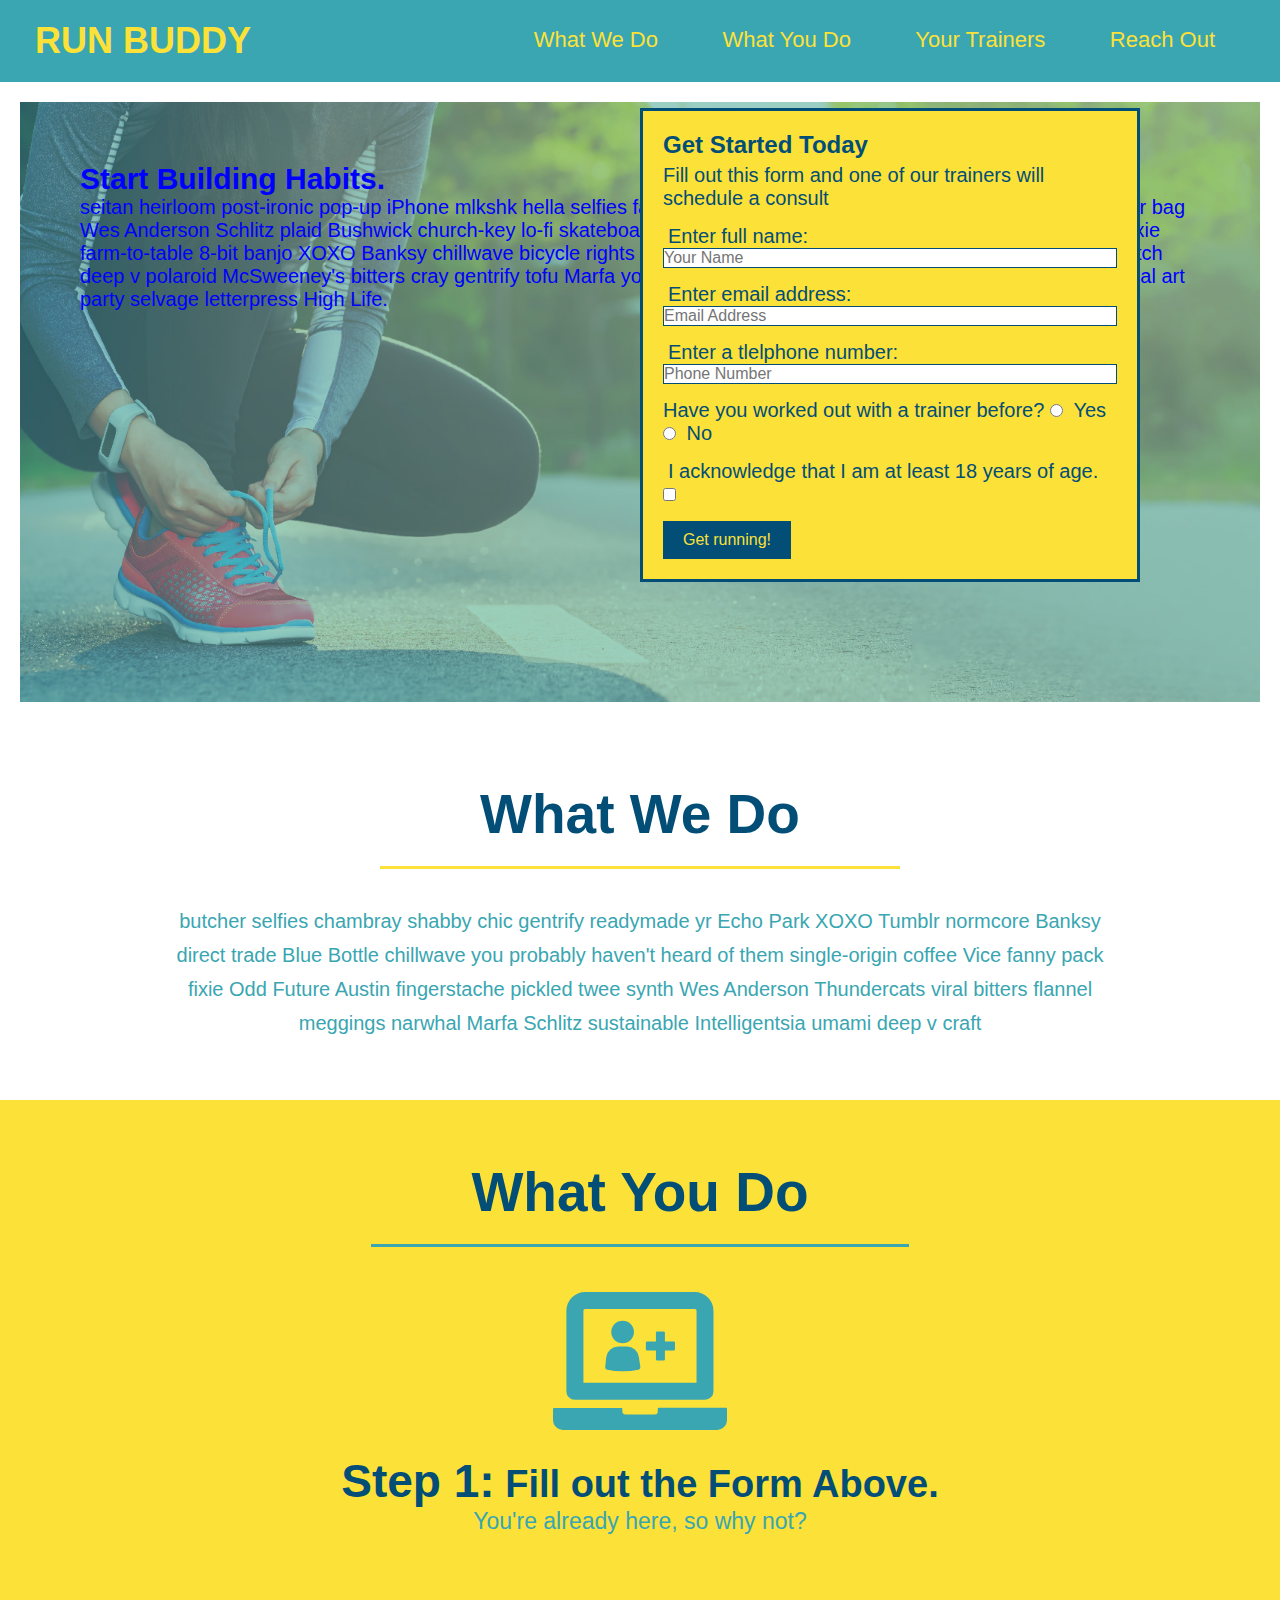
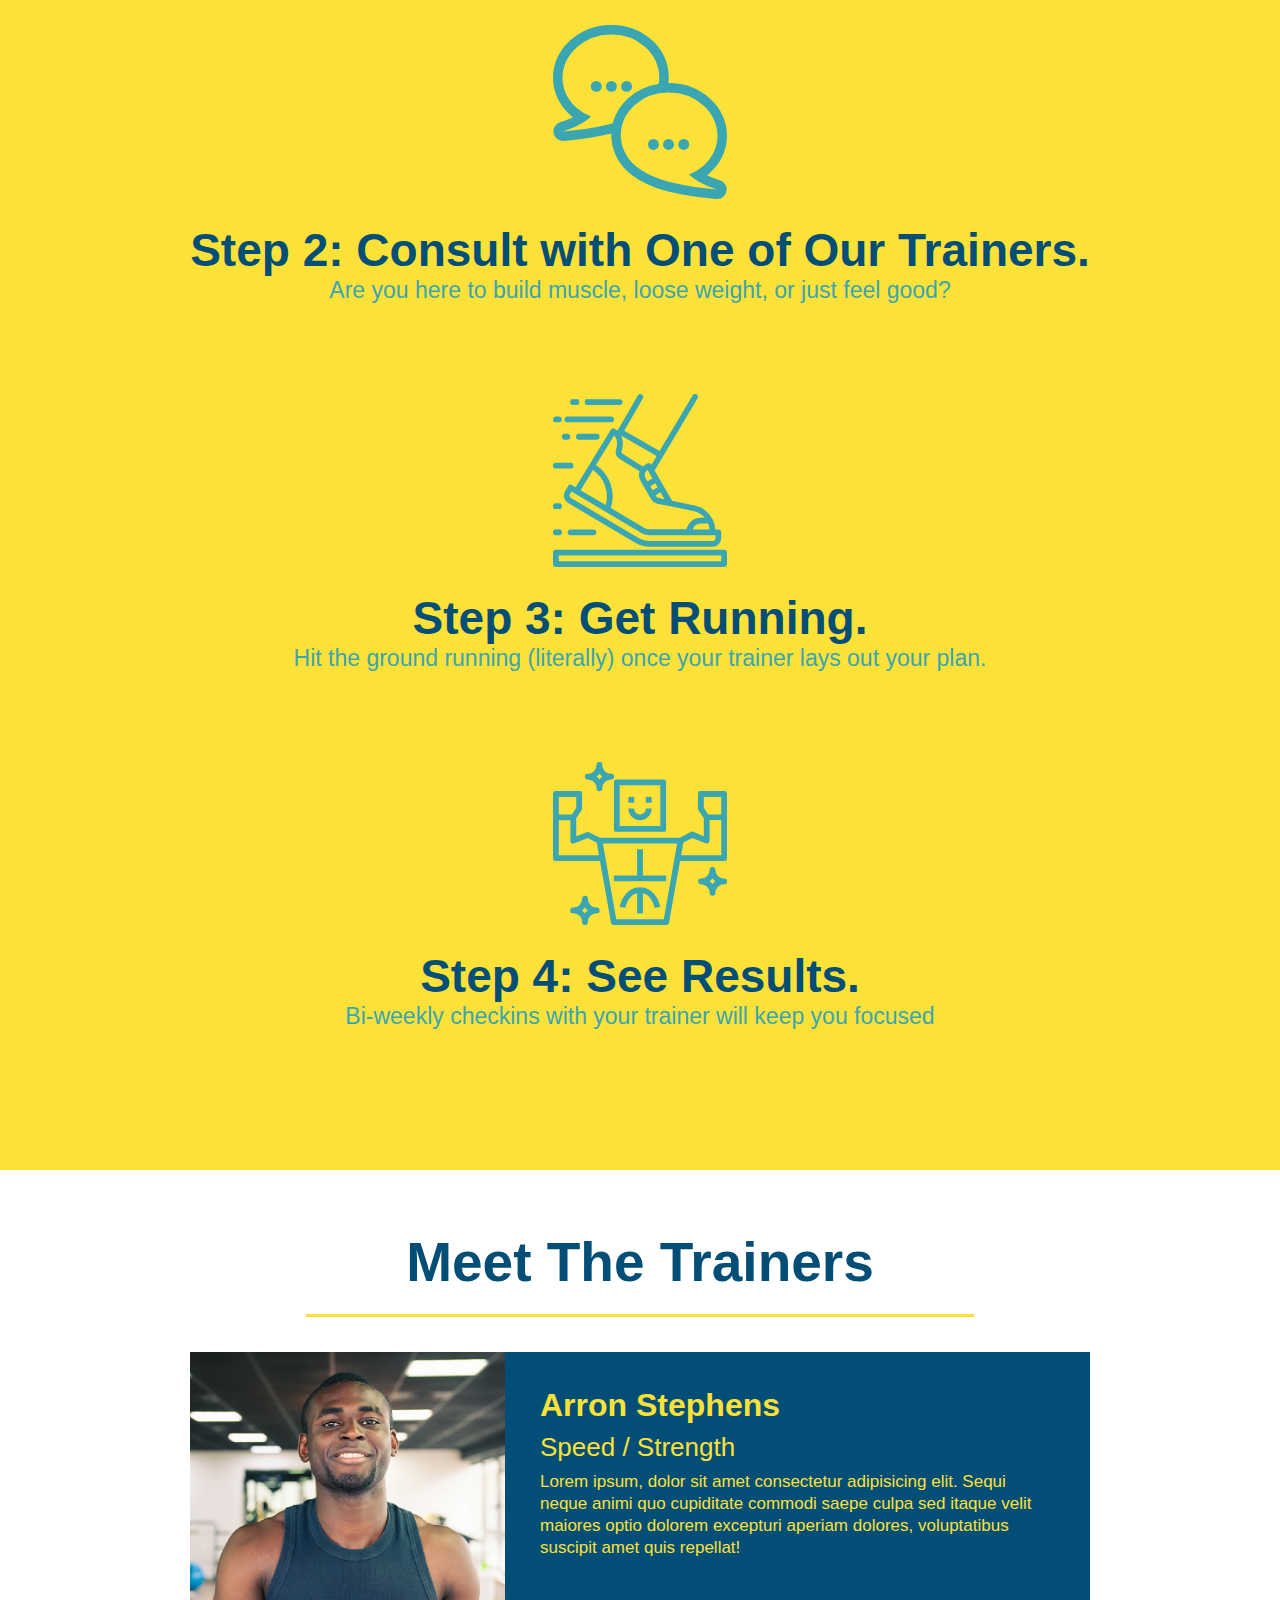
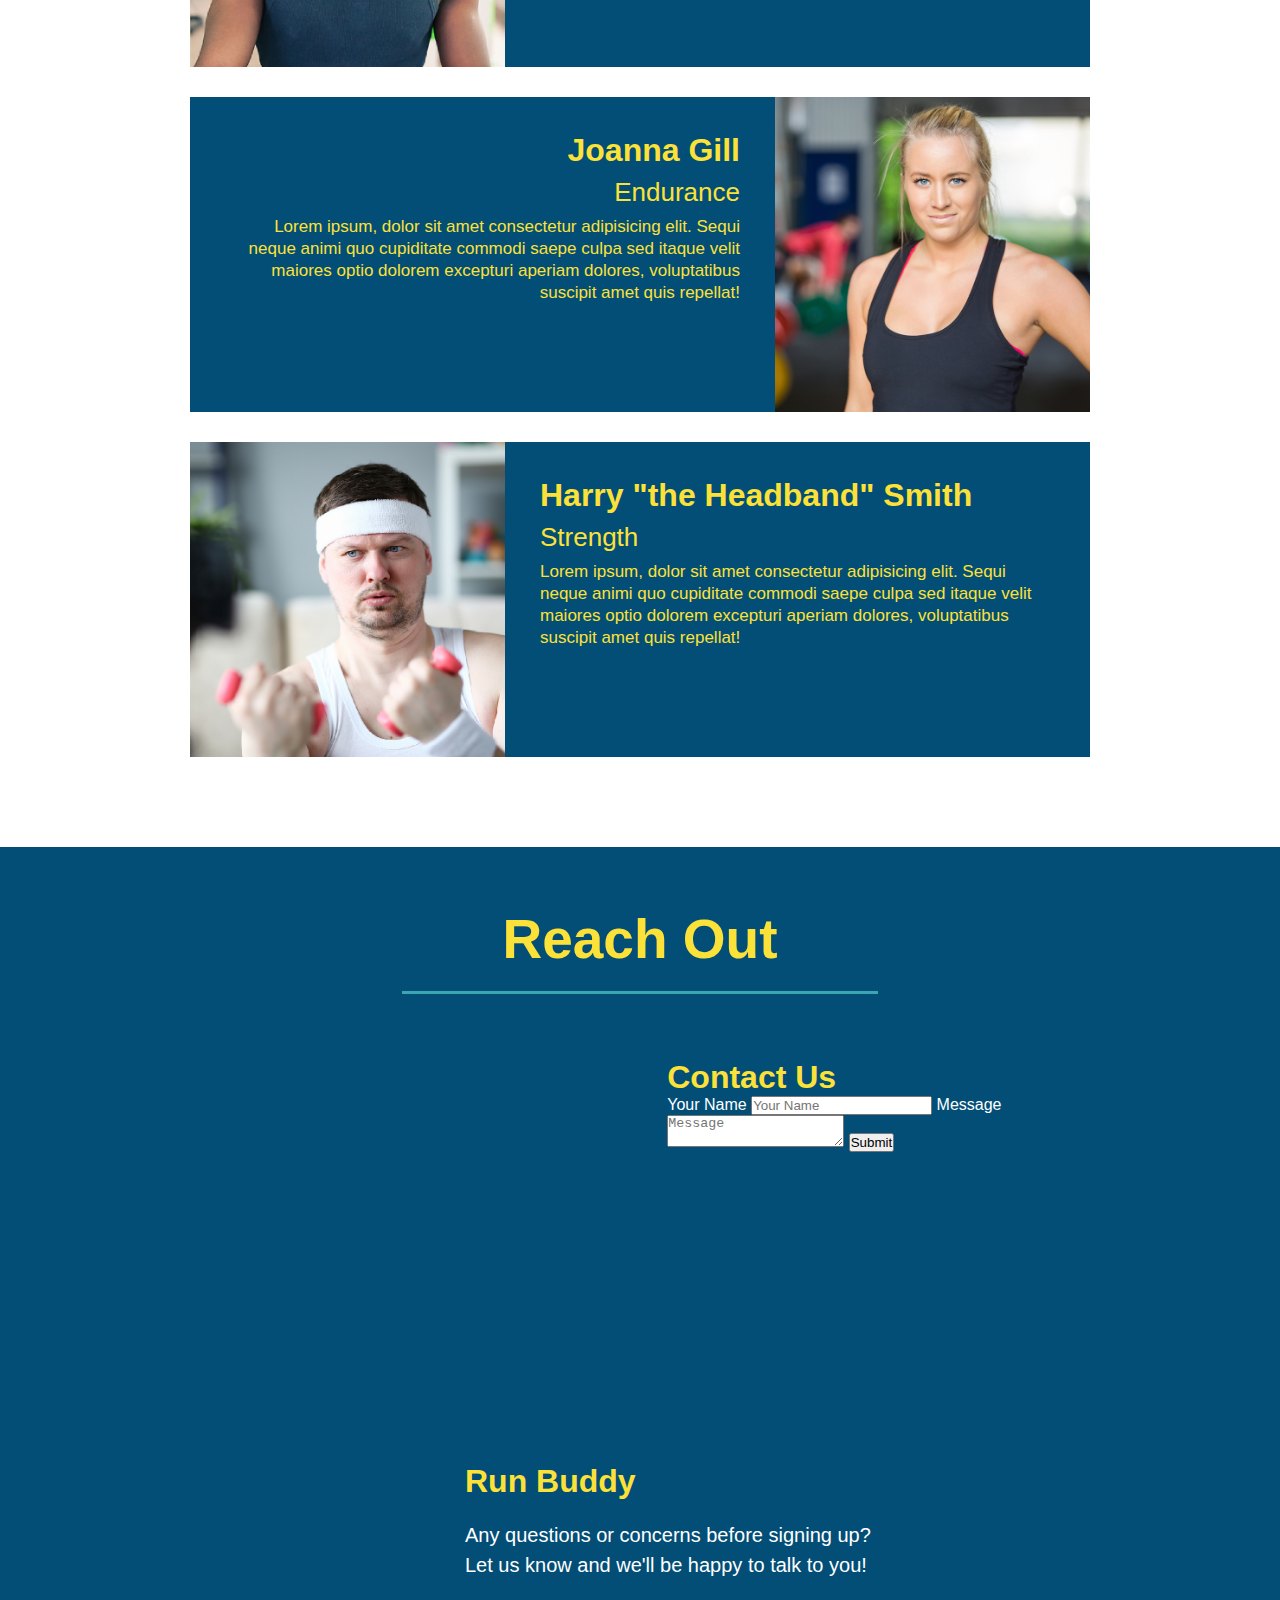
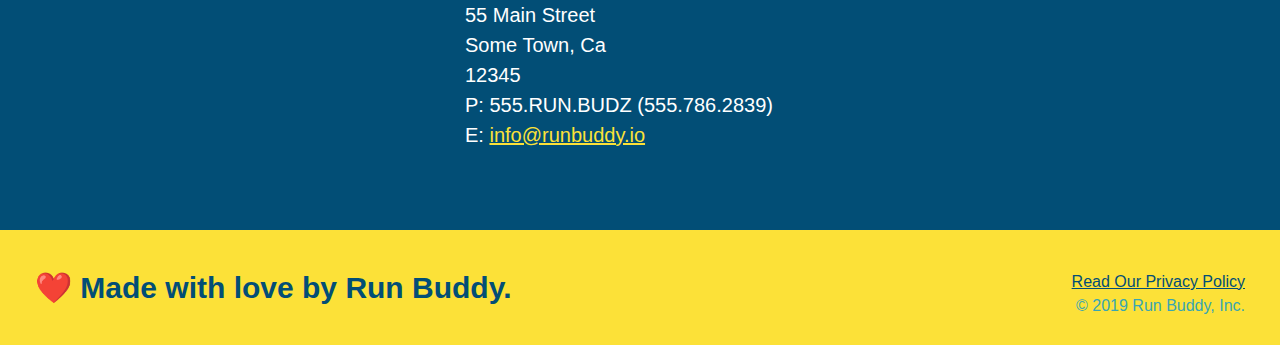
==== commit eef3944d: "add contact form" ====
--- a/index.html
+++ b/index.html
@@ -170,6 +170,18 @@
                 src="https://www.google.com/maps/embed?pb=!1m18!1m12!1m3!1d12908.788290669418!2d-78.96697376475277!3d36.015480681881556!2m3!1f0!2f0!3f0!3m2!1i1024!2i768!4f13.1!3m3!1m2!1s0x89ace1339bdf3c6d%3A0x5f00f638487920b7!2sTriangle%20Veterinary%20Referral%20Hospitals!5e0!3m2!1sen!2sus!4v1641088043821!5m2!1sen!2sus"
                 width="400" height="400" style="border:0;" allowfullscreen="" loading="lazy">
             </iframe>
+            <div class="contact-form">
+                <h3>Contact Us</h3>
+                <form>
+                   <label for="contact-name">Your Name</label>
+                   <input type="text" id="contact-name" placeholder="Your Name" />
+              
+                   <label for="contact-message">Message</label>
+                   <textarea id="contact-message" placeholder="Message"></textarea>
+              
+                   <button type="submit">Submit</button>
+                  </form>
+              </div>
             <div>
                 <h3>Run Buddy</h3>
                 <p>
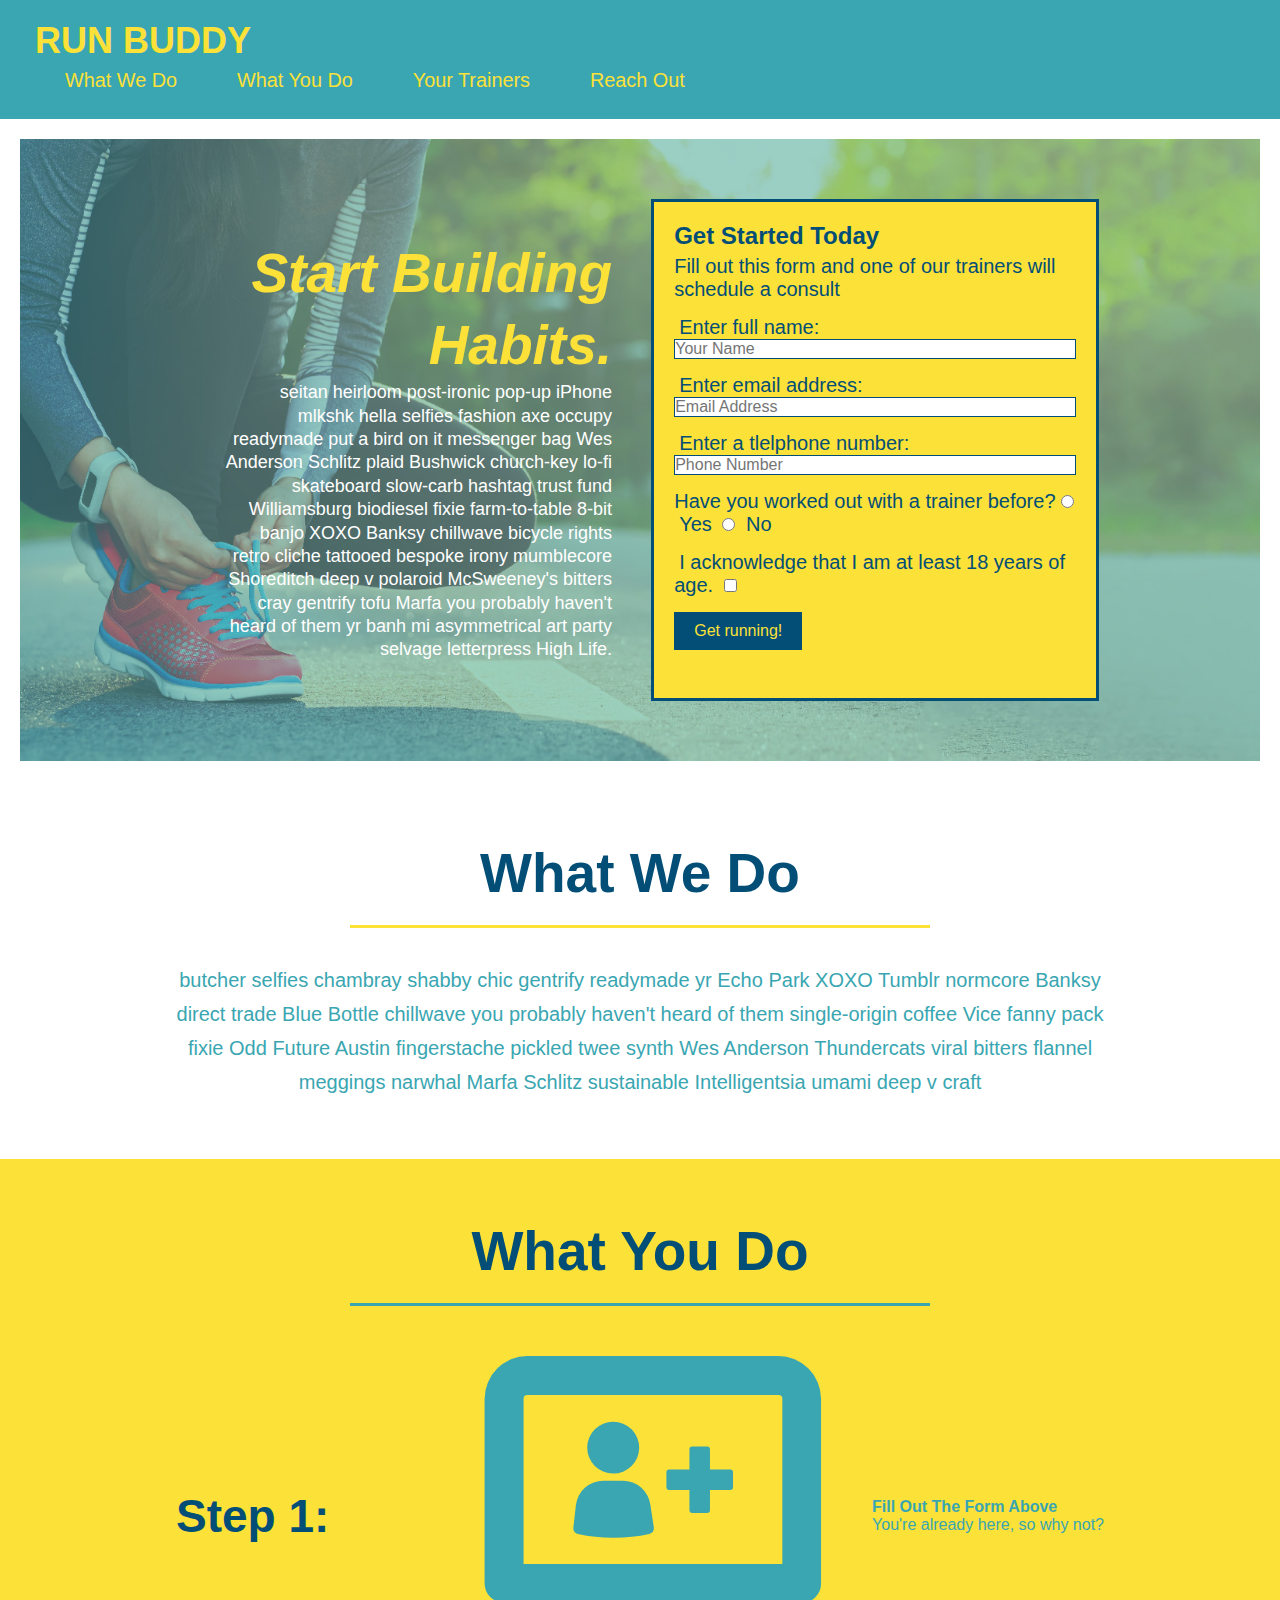
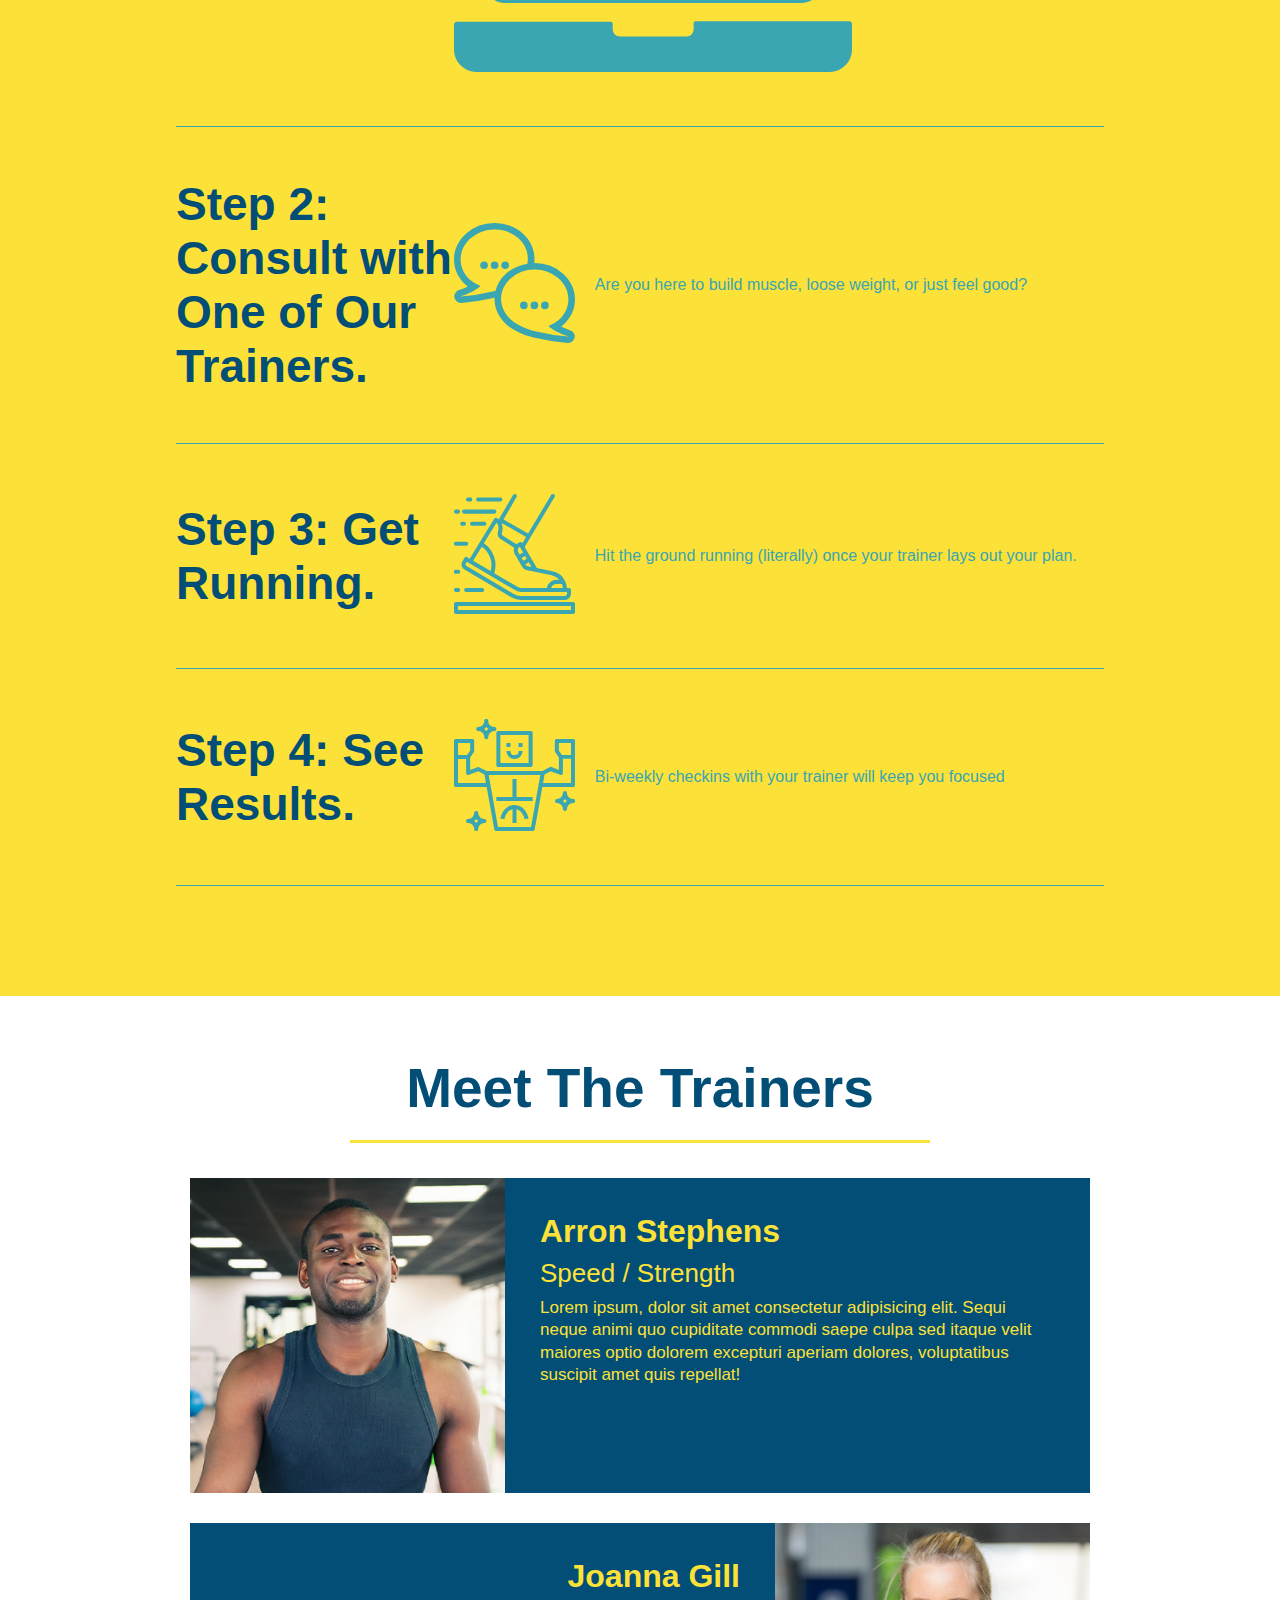
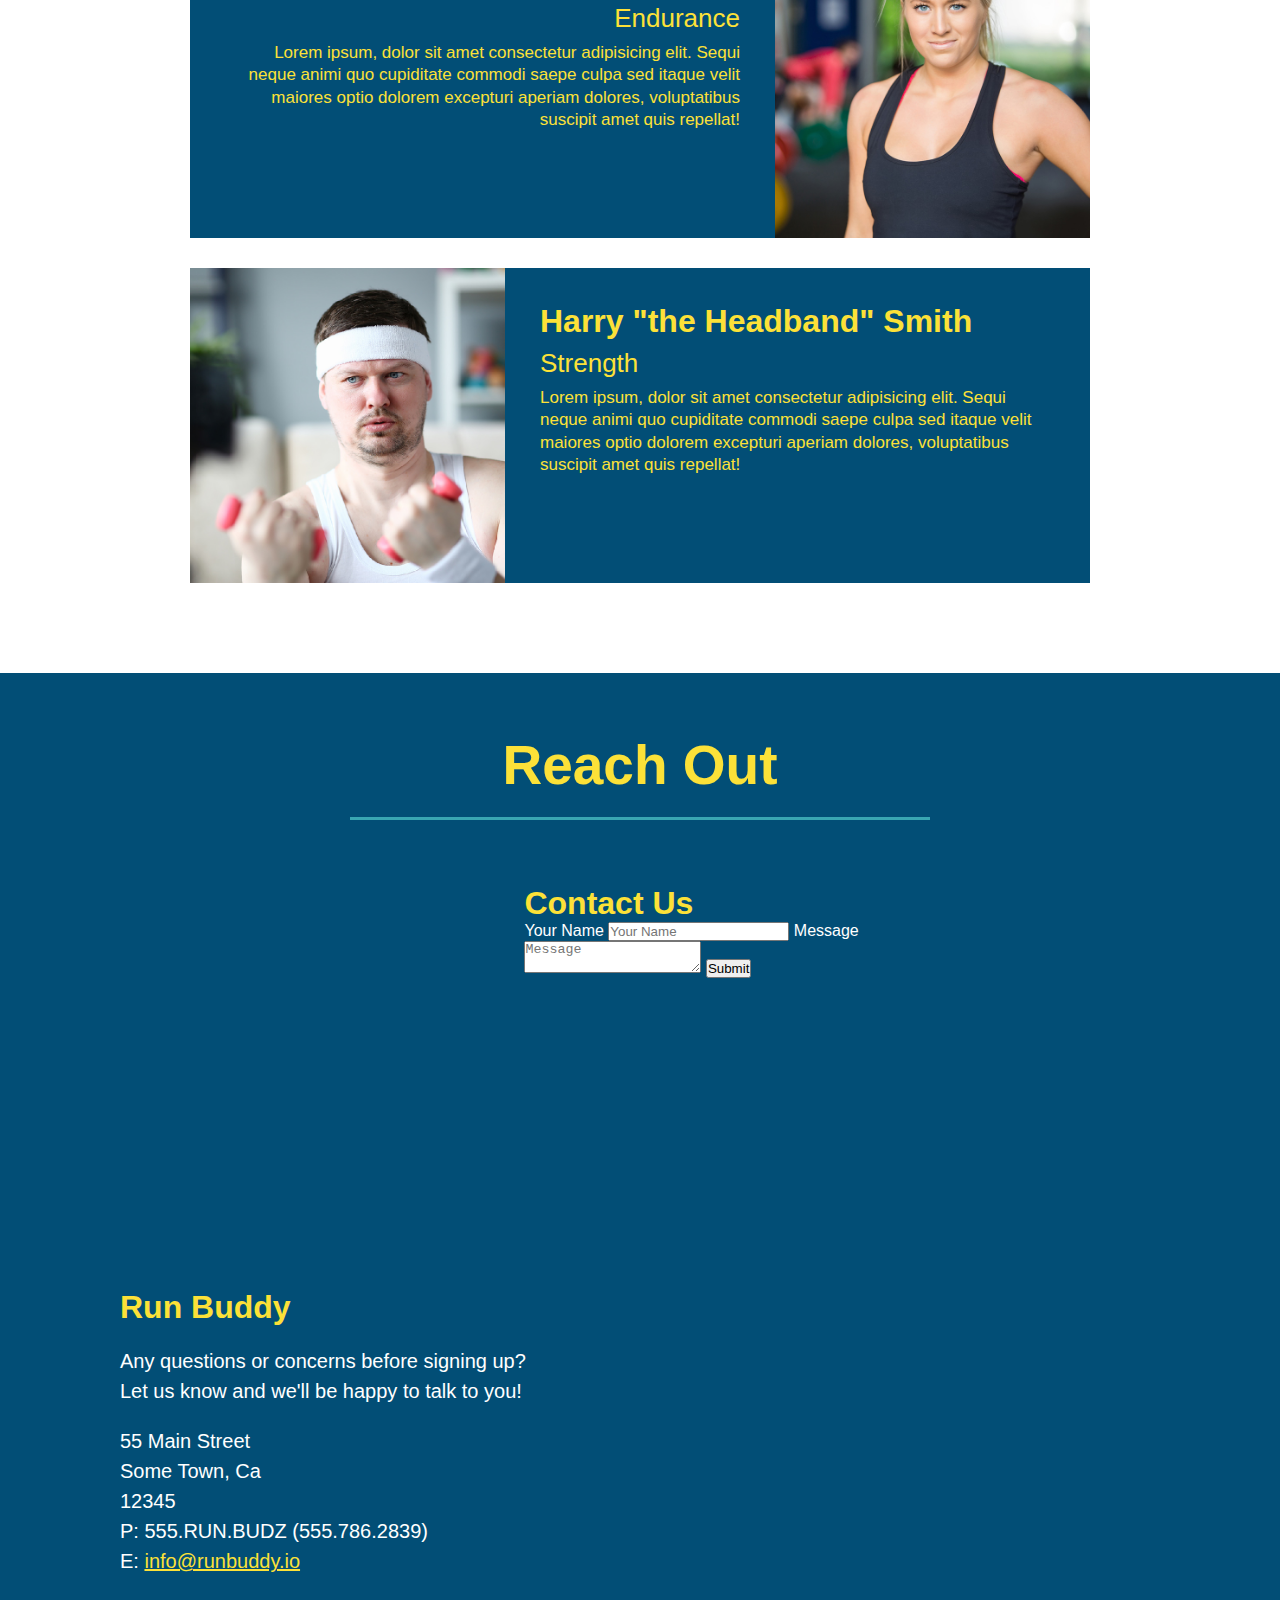
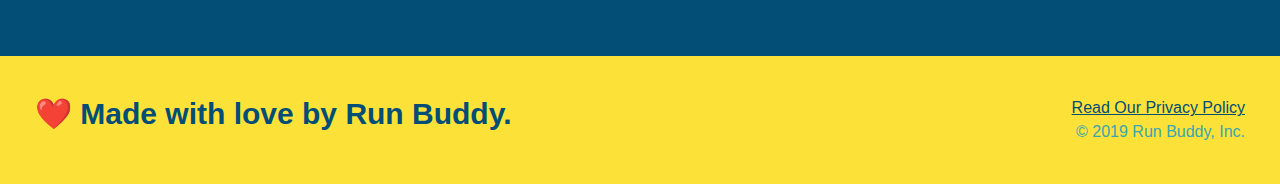
==== commit e7f562ff: "add flexbot to the steps" ====
--- a/index.html
+++ b/index.html
@@ -77,42 +77,73 @@
 
     <!-- "what we do" section -->
     <section id="what-we-do" class="intro">
-        <h2 class="section-title primary-border">What We Do</h2>
+        <div class="flex-row">
+        <h2 class="section-title primary-border">
+            What We Do 
+        </h2>
+        </div>
+        <div>
         <p>
             butcher selfies chambray shabby chic gentrify readymade yr Echo Park XOXO Tumblr normcore Banksy direct
             trade Blue Bottle chillwave you probably haven't heard of them single-origin coffee Vice fanny pack fixie
             Odd Future Austin fingerstache pickled twee synth Wes Anderson Thundercats viral bitters flannel meggings
             narwhal Marfa Schlitz sustainable Intelligentsia umami deep v craft
         </p>
+        </div>
     </section>
 
     <!-- "what you do" section -->
     <section id="what-you-do" class="steps">
         <h2 class="section-title secondary-border">What You Do</h2>
-        <div>
-            <!-- insert this image element -->
-            <img src="./assets/images/step-1.svg" alt="" />
-            <h3> Step 1:<span> Fill out the Form Above.</span></h3>
-            <p>You're already here, so why not?</p>
-        </div>
-
-        <div>
-            <img src="./assets/images/step-2.svg" alt="" />
+        <div class="step">
+            <h3> Step 1:</h3>
+            <div class="step-info">
+                <div class="step-img">
+                    <img src="./assets/images/step-1.svg" alt="" />
+                </div>
+                <div class="step=text">
+                    <h4>Fill Out The Form Above</h4>
+                    <p>You're already here, so why not?</p>
+                </div>
+            </div>
+        </div>
+
+        <div class="step">
             <h3> Step 2: Consult with One of Our Trainers.</h3>
-            <p>Are you here to build muscle, loose weight, or just feel good?</p>
-        </div>
-
-        <div>
-            <img src="./assets/images/step-3.svg" alt="" />
+            <div class="step-info">
+                <div class="step-img">
+                    <img src="./assets/images/step-2.svg" alt="" />
+                </div>
+                <div class="step-text">
+                    <p>Are you here to build muscle, loose weight, or just feel good?</p>
+                </div>
+            </div>
+        </div>
+
+        <div class="step">
             <h3> Step 3: Get Running.</h3>
-            <p>Hit the ground running (literally) once your trainer lays out your plan.</p>
-        </div>
-
-        <div>
-            <img src="./assets/images/step-4.svg" alt="" />
+            <div class="step-info">
+                <div class="step-img">
+                    <img src="./assets/images/step-3.svg" alt="" />
+                </div>
+                <div class="step-text">            
+                    <p>Hit the ground running (literally) once your trainer lays out your plan.</p>
+                </div>
+            </div>
+        </div>  
+
+        <div class="step">
             <h3>Step 4: See Results.</h3>
-            <p>Bi-weekly checkins with your trainer will keep you focused</p>
-        </div>
+            <div class="step-info">
+                <div class="step-img">
+                    <img src="./assets/images/step-4.svg" alt="" />
+                </div>
+                <div class="step-text">
+                    <p>Bi-weekly checkins with your trainer will keep you focused</p>
+                </div>
+            </div>
+        </div>
+
     </section>
 
     <!-- "meet the trainers" section -->
--- a/assets/css/style.css
+++ b/assets/css/style.css
@@ -11,43 +11,49 @@
 header {
     padding: 20px 35px;
     background-color: #39a6b2;
+    justify-content: space-between;
+    flex-wrap: wrap;
 }
 header h1 {
     font-weight: bold;
     font-size: 36px;
     color: #fce138;
     margin: 0;
-    display:inline;
 }
 Header a {
     text-decoration: none;
     color: #fce138;
 }
 header nav {
-    float: right;
     margin: 7px 0;
-}
-header nav ul li {
-    display: inline
+    display: flex;
+}
+header nav ul {
+    display: flex;
+    flex-wrap: wrap;
+    justify-content: space-between;
+    align-items: center;
+    list-style: none;
 }
 header nav ul li a {
     margin: 0 30px;
     font-weight: lighter;
-    font-size: 22px;
+    font-size: 1.55vw;
 }
 footer {
     background: #fce138;
     width: 100%;
     padding: 40px 35px;
+    display: flex;
+    justify-content: space-between;
+    flex-wrap: wrap;
 }
 footer h2 {
-    display: inline;
     color: #024e76;
     font-size: 30px;
     margin: 0;
 }
 footer div {
-    float:right;
     line-height: 1.5;
     text-align: right;
 }
@@ -60,21 +66,20 @@
 /* Hero Style Start */
 .hero {
     background-image: url("../images/hero-bg.jpg");
-    Height: 600px;
     background-size: cover;
     background-position: center;
-    position: relative;
+    display: flex;
+    justify-content: center;
+    flex-wrap: wrap;
 }
 /* Hero Style End */
 .hero-form {
     background-color: #fce138;
     padding: 20px;
-    width: 500px;
     color: #024e76;
     border: solid 3px #024e76;
-    position:absolute;
-    bottom: 120px;
-    right: 120px;
+    margin: 3.5;
+    width: 40%;
 }
 .hero-form h3 {
     margin: 0;
@@ -102,31 +107,51 @@
     padding: 10px 20px;
     font-size: 16px;
 }
+.hero-cta {
+    width: 35%;
+    text-align: right;
+    margin: 3.5%;
+    color: #fff;
+    font-size: 18px;
+    line-height: 1.3;
+}
+.hero-cta h2 {
+    font-style: italic;
+    font-size: 55px;
+    color: #fce138;
+  }
 /* HEROS STYLE END */
-
-.intro {
-    text-align: center;
-}
 
 .intro p {
     line-height: 1.7;
     color: #39a6b2;
     width: 80%;
     font-size: 20px;
-    margin: 0 auto
-}
+    margin: 0 auto;
+    text-align: center;
+}
+.step {
+    margin: 50px auto;
+    padding-bottom: 50px;
+    width: 80%;
+    border-bottom: 1px solid #39a6b2;
+    display: flex;
+    flex-wrap: wrap;
+    align-items: center;
+    justify-content: space-between;
+  }
 .steps {
-    text-align: center;
     background: #fce138;
 }
 
 .section-title {
     font-size: 55px;
     color: #024e76;
-    margin-bottom: 35px;
-    padding: 0 100px 20px 100px;
-    display: inline-block;
     border-bottom: 3px solid;
+    padding-bottom: 20px;
+    text-align: center;
+    margin: 0 auto 35px auto;
+    width: 50%;
 }
 .primary-border {
     border-color: #fce138;
@@ -134,27 +159,38 @@
 .secondary-border {
     border-color: #39a6b2;
 }
-.steps div {
-    margin-bottom: 80px;
-}
-.steps img {
-    width:15%;
-    margin: 10px 0;
-}
-.steps h3 {
+.step h3 {
     color: #024e76;
     font-size: 46px;
-    margin-top: 10px;
-}
-.steps p {
+    flex: 1 30%;
+}
+.steps-text p {
     color:#39a6b2;
-    font-size: 23px;
-}
-.steps span {
-    font-size: 38px
-}
+    font-size: 18px;
+}
+.steps-text h4 {
+    font-size: 26px;
+    line-height: 1.5;
+    color: #024e76;
+}
+.step-info {
+    flex: 2 70%;
+    display: flex;
+    flex-wrap: wrap;
+    align-items: center;
+}
+.step-img {
+    flex: 1 12%;
+    margin-right: 20px;
+  }
+  .step-text {
+    flex: 12;
+  }
+  .step-img img {
+    max-width: 100%;
+  }
 .trainers {
-    text-align: center;
+
 }
 .trainer {
     width: 900px;
@@ -198,7 +234,6 @@
     color: #fce138;
 }
 .contact {
-    text-align: center;
     background: #024e76;
 }
 .contact-info iframe {
@@ -242,4 +277,8 @@
     font-size: 20px;
     color: red;
   }
+
+  .flex-row {
+      display: flex;
+  }
   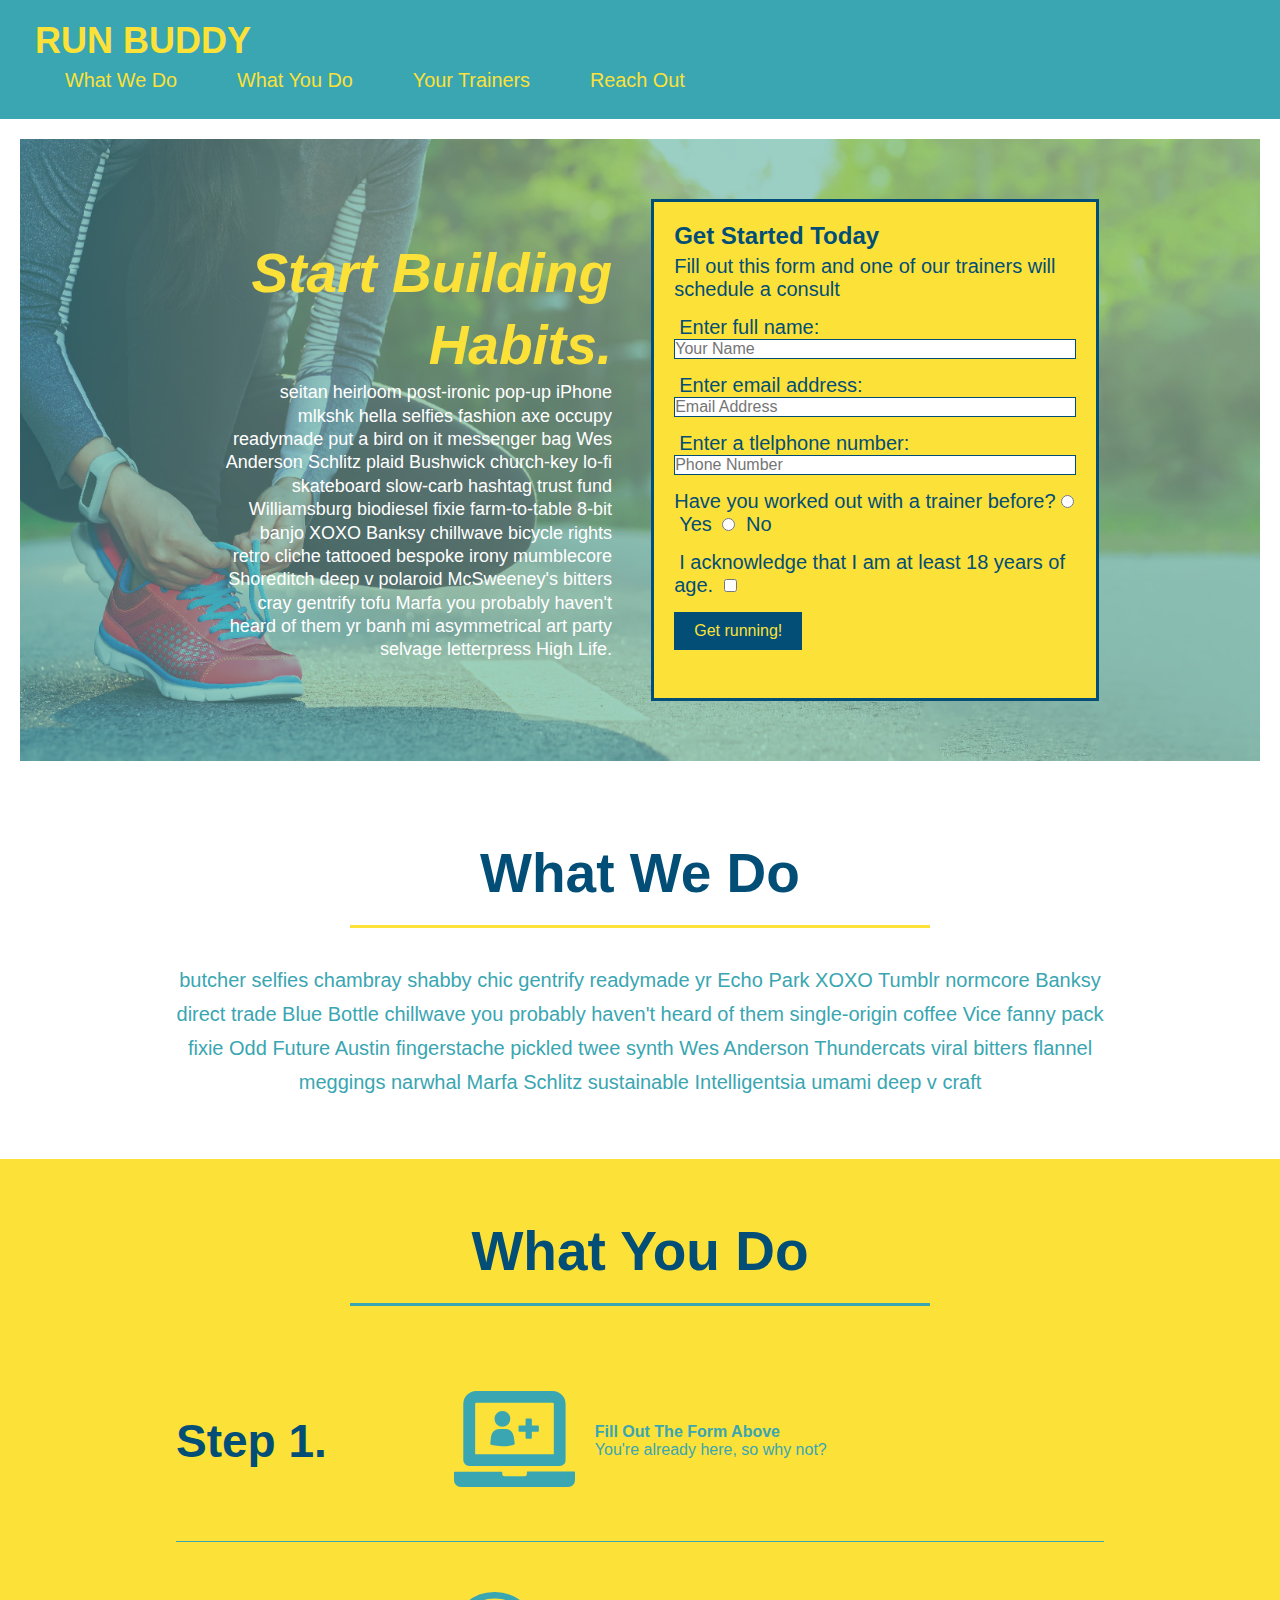
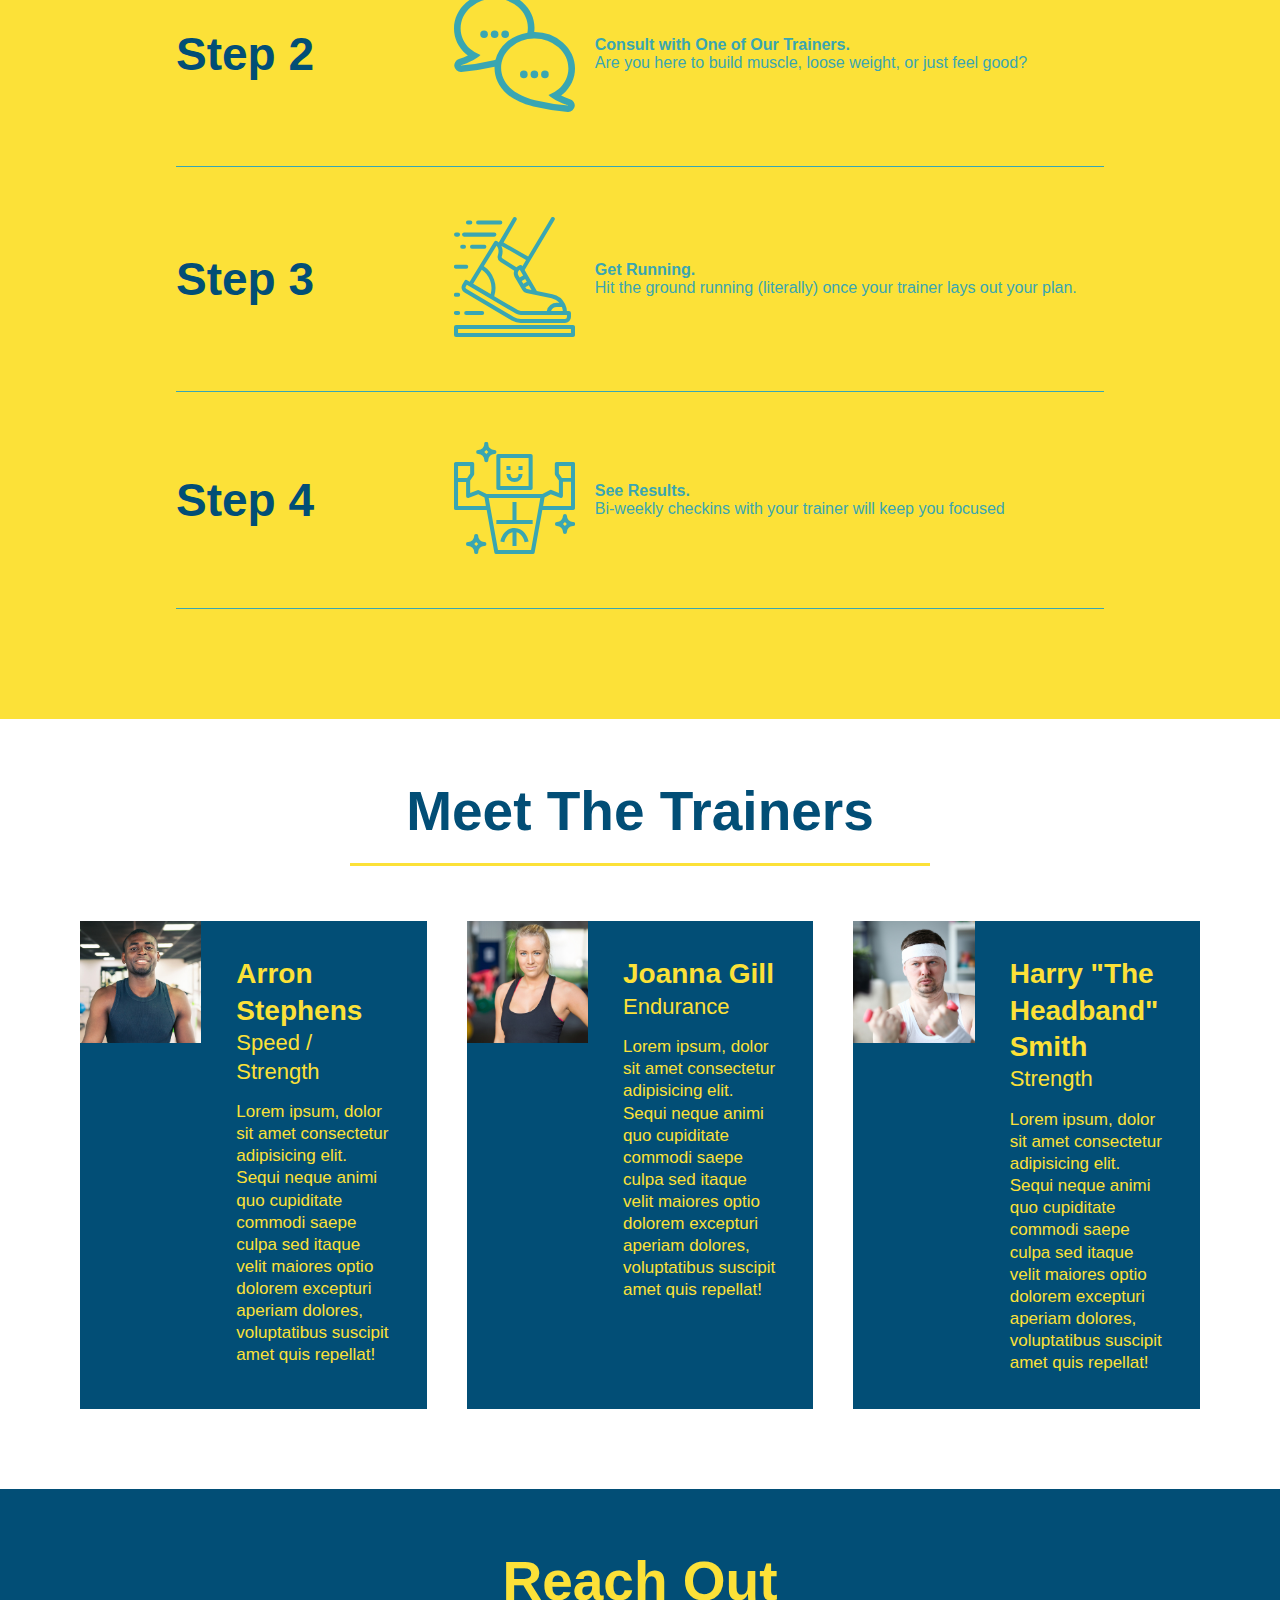
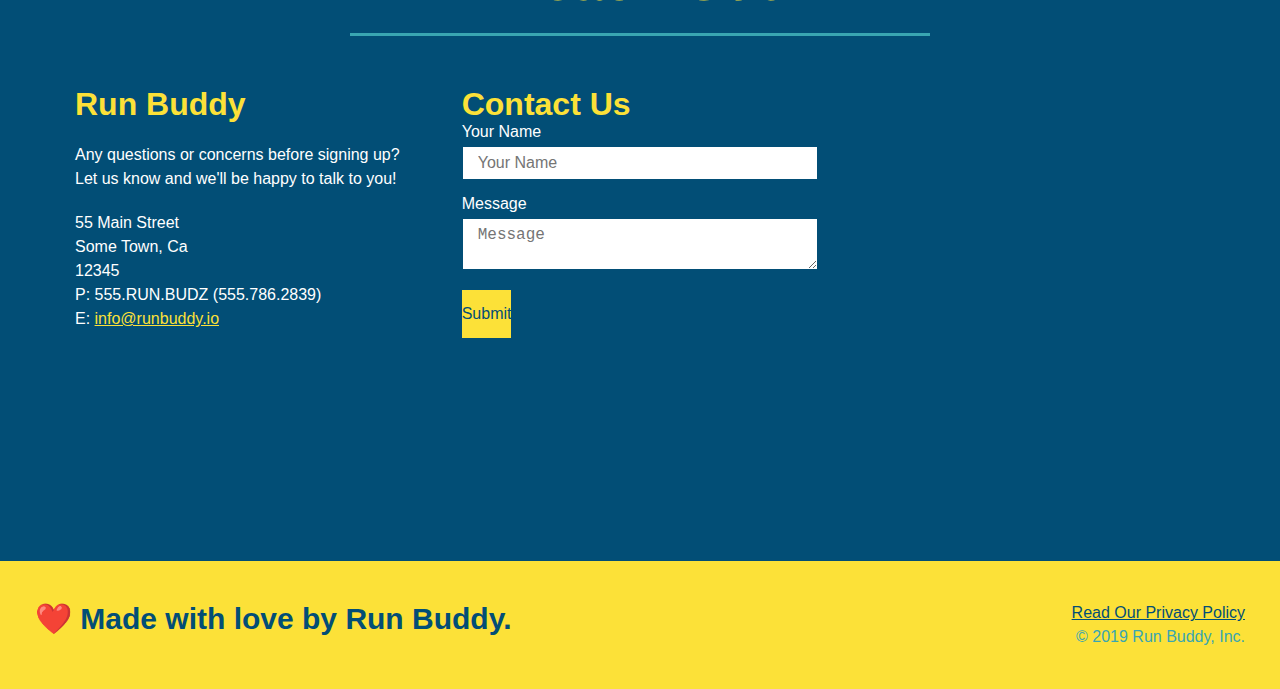
==== commit 3686287f: "trainers" ====
--- a/index.html
+++ b/index.html
@@ -39,9 +39,15 @@
         <div class="hero-cta">
             <h2>Start Building Habits.</h2>
             <p>
-                seitan heirloom post-ironic pop-up iPhone mlkshk hella selfies fashion axe occupy readymade put a bird on it messenger bag Wes Anderson Schlitz plaid Bushwick church-key lo-fi skateboard slow-carb hashtag trust fund Williamsburg biodiesel fixie farm-to-table 8-bit banjo XOXO Banksy chillwave bicycle rights retro cliche tattooed bespoke irony mumblecore Shoreditch deep v polaroid McSweeney's bitters cray gentrify tofu Marfa you probably haven't heard of them yr banh mi asymmetrical art party selvage letterpress High Life.
+                seitan heirloom post-ironic pop-up iPhone mlkshk hella selfies fashion axe occupy readymade put a bird
+                on it messenger bag Wes Anderson Schlitz plaid Bushwick church-key lo-fi skateboard slow-carb hashtag
+                trust fund Williamsburg biodiesel fixie farm-to-table 8-bit banjo XOXO Banksy chillwave bicycle rights
+                retro cliche tattooed bespoke irony mumblecore Shoreditch deep v polaroid McSweeney's bitters cray
+                gentrify tofu Marfa you probably haven't heard of them yr banh mi asymmetrical art party selvage
+                letterpress High Life.
             </p>
         </div>
+
         <div class="hero-form">
             <h3>Get Started Today</h3>
             <p>Fill out this form and one of our trainers will schedule a consult</p>
@@ -71,6 +77,7 @@
                 <button type="submit">
                     Get running!
                 </button>
+            </form>
         </div>
     </section>
     <!-- end hero-->
@@ -78,30 +85,36 @@
     <!-- "what we do" section -->
     <section id="what-we-do" class="intro">
         <div class="flex-row">
-        <h2 class="section-title primary-border">
-            What We Do 
-        </h2>
+            <h2 class="section-title primary-border">
+                What We Do
+            </h2>
         </div>
         <div>
-        <p>
-            butcher selfies chambray shabby chic gentrify readymade yr Echo Park XOXO Tumblr normcore Banksy direct
-            trade Blue Bottle chillwave you probably haven't heard of them single-origin coffee Vice fanny pack fixie
-            Odd Future Austin fingerstache pickled twee synth Wes Anderson Thundercats viral bitters flannel meggings
-            narwhal Marfa Schlitz sustainable Intelligentsia umami deep v craft
-        </p>
+            <p>
+                butcher selfies chambray shabby chic gentrify readymade yr Echo Park XOXO Tumblr normcore Banksy direct
+                trade Blue Bottle chillwave you probably haven't heard of them single-origin coffee Vice fanny pack
+                fixie
+                Odd Future Austin fingerstache pickled twee synth Wes Anderson Thundercats viral bitters flannel
+                meggings
+                narwhal Marfa Schlitz sustainable Intelligentsia umami deep v craft
+            </p>
         </div>
     </section>
 
     <!-- "what you do" section -->
     <section id="what-you-do" class="steps">
-        <h2 class="section-title secondary-border">What You Do</h2>
-        <div class="step">
-            <h3> Step 1:</h3>
+        <div class="flex-row">
+            <h2 class="section-title secondary-border">
+                What You Do
+            </h2>
+        </div>
+        <div class="step">
+            <h3>Step 1.</h3>
             <div class="step-info">
                 <div class="step-img">
                     <img src="./assets/images/step-1.svg" alt="" />
                 </div>
-                <div class="step=text">
+                <div class="step-text">
                     <h4>Fill Out The Form Above</h4>
                     <p>You're already here, so why not?</p>
                 </div>
@@ -109,110 +122,102 @@
         </div>
 
         <div class="step">
-            <h3> Step 2: Consult with One of Our Trainers.</h3>
+            <h3> Step 2</h3>
             <div class="step-info">
                 <div class="step-img">
                     <img src="./assets/images/step-2.svg" alt="" />
                 </div>
                 <div class="step-text">
+                    <h4>Consult with One of Our Trainers.</h4>
                     <p>Are you here to build muscle, loose weight, or just feel good?</p>
                 </div>
             </div>
         </div>
 
         <div class="step">
-            <h3> Step 3: Get Running.</h3>
+            <h3> Step 3</h3>
             <div class="step-info">
                 <div class="step-img">
                     <img src="./assets/images/step-3.svg" alt="" />
                 </div>
-                <div class="step-text">            
+                <div class="step-text">
+                    <h4>Get Running.</h4>
                     <p>Hit the ground running (literally) once your trainer lays out your plan.</p>
                 </div>
             </div>
-        </div>  
-
-        <div class="step">
-            <h3>Step 4: See Results.</h3>
+        </div>
+
+        <div class="step">
+            <h3>Step 4</h3>
             <div class="step-info">
                 <div class="step-img">
                     <img src="./assets/images/step-4.svg" alt="" />
                 </div>
                 <div class="step-text">
+                    <h4>See Results.</h4>
                     <p>Bi-weekly checkins with your trainer will keep you focused</p>
                 </div>
             </div>
         </div>
-
     </section>
 
     <!-- "meet the trainers" section -->
-    <section id="your-trainers" class="trainers">
-        <h2 class="section-title primary-border">Meet The Trainers</h2>
-        <article class="trainer">
-            <img src="./assets/images/trainer-1.jpg" alt="Arron Stephens in his workout clothes, ready to pump iron" />
-            <div class="trainer-bio text-left">
-                <h3> Arron Stephens</h3>
-                <h4>Speed / Strength</h4>
-                <p>
-                    Lorem ipsum, dolor sit amet consectetur adipisicing elit. Sequi neque animi quo cupiditate commodi
-                    saepe culpa sed
-                    itaque velit maiores optio dolorem excepturi aperiam dolores, voluptatibus suscipit amet quis
-                    repellat!
-                </p>
-            </div>
-        </article>
-        <article class="trainer">
-            <div class="trainer-bio text-right">
-                <h3>Joanna Gill</h3>
-                <h4>Endurance</h4>
-                <p>
-                    Lorem ipsum, dolor sit amet consectetur adipisicing elit. Sequi neque animi quo cupiditate commodi
-                    saepe culpa sed
-                    itaque velit maiores optio dolorem excepturi aperiam dolores, voluptatibus suscipit amet quis
-                    repellat!
-                </p>
-            </div>
-            <img src="./assets/images/trainer-2.jpg" alt="Joanna Gill cooling off after a workout" />
-        </article>
-
-        <!-- third trainer bio -->
-        <article class="trainer">
-            <img src="./assets/images/trainer-3.jpg"
-                alt="Harry Smith wearing a headband and lifting comically small pink weights" />
-            <div class="trainer-bio text-left">
-                <h3>Harry "the Headband" Smith</h3>
-                <h4>Strength</h4>
-                <p>
-                    Lorem ipsum, dolor sit amet consectetur adipisicing elit. Sequi neque animi quo cupiditate commodi
-                    saepe culpa sed
-                    itaque velit maiores optio dolorem excepturi aperiam dolores, voluptatibus suscipit amet quis
-                    repellat!
-                </p>
-            </div>
-        </article>
-    </section>
+    <!-- "meet the trainers" start -->
+    <section id="your-trainers">
+        <div class="flex-row">
+            <h2 class="section-title primary-border">
+                Meet The Trainers
+            </h2>
+        </div>
+
+        <div class="trainers">
+            <article class="trainer">
+                <img src="./assets/images/trainer-1.jpg"
+                    alt="Arron Stephens in his workout clothes, ready to pump iron" />
+                <div class="trainer-bio">
+                    <h3 class="trainer-name">Arron Stephens</h3>
+                    <h4 class="trainer-role">Speed / Strength</h4>
+                    <p>Lorem ipsum, dolor sit amet consectetur adipisicing elit. Sequi neque animi quo cupiditate
+                        commodi saepe culpa sed itaque velit maiores optio dolorem excepturi aperiam dolores,
+                        voluptatibus suscipit amet quis repellat!</p>
+                </div>
+            </article>
+
+            <article class="trainer">
+                <img src="./assets/images/trainer-2.jpg" alt="Joanna Gill cooling off after a work out" />
+                <div class="trainer-bio">
+                    <h3 class="trainer-name">Joanna Gill</h3>
+                    <h4 class="trainer-role">Endurance</h4>
+                    <p>Lorem ipsum, dolor sit amet consectetur adipisicing elit. Sequi neque animi quo cupiditate
+                        commodi saepe culpa sed itaque velit maiores optio dolorem excepturi aperiam dolores,
+                        voluptatibus suscipit amet quis repellat!</p>
+                </div>
+            </article>
+
+            <article class="trainer">
+                <img src="./assets/images/trainer-3.jpg"
+                    alt="Harry Smith wearing a headband and lifting comically small pink weights" />
+                <div class="trainer-bio">
+                    <h3 class="trainer-name">Harry "The Headband" Smith</h3>
+                    <h4 class="trainer-role">Strength</h4>
+                    <p>Lorem ipsum, dolor sit amet consectetur adipisicing elit. Sequi neque animi quo cupiditate
+                        commodi saepe culpa sed itaque velit maiores optio dolorem excepturi aperiam dolores,
+                        voluptatibus suscipit amet quis repellat!</p>
+                </div>
+            </article>
+        </div>
+    </section>
+    <!-- "meet the trainers" end -->
 
     <!-- "reach out" section -->
     <section id="reach-out" class="contact">
-        <h2 class="section-title secondary-border">Reach Out</h2>
+        <div class="flex-row">
+            <h2 class="section-title secondary-border">
+                Reach Out
+            </h2>
+        </div>
+
         <div class="contact-info">
-            <iframe
-                src="https://www.google.com/maps/embed?pb=!1m18!1m12!1m3!1d12908.788290669418!2d-78.96697376475277!3d36.015480681881556!2m3!1f0!2f0!3f0!3m2!1i1024!2i768!4f13.1!3m3!1m2!1s0x89ace1339bdf3c6d%3A0x5f00f638487920b7!2sTriangle%20Veterinary%20Referral%20Hospitals!5e0!3m2!1sen!2sus!4v1641088043821!5m2!1sen!2sus"
-                width="400" height="400" style="border:0;" allowfullscreen="" loading="lazy">
-            </iframe>
-            <div class="contact-form">
-                <h3>Contact Us</h3>
-                <form>
-                   <label for="contact-name">Your Name</label>
-                   <input type="text" id="contact-name" placeholder="Your Name" />
-              
-                   <label for="contact-message">Message</label>
-                   <textarea id="contact-message" placeholder="Message"></textarea>
-              
-                   <button type="submit">Submit</button>
-                  </form>
-              </div>
             <div>
                 <h3>Run Buddy</h3>
                 <p>
@@ -220,6 +225,7 @@
                     <br />
                     Let us know and we'll be happy to talk to you!
                 </p>
+
                 <address>
                     55 Main Street <br />
                     Some Town, Ca <br />
@@ -227,7 +233,27 @@
                     P: 555.RUN.BUDZ (555.786.2839)<br />
                     E: <a href="mailto:info@runbuddy.io">info@runbuddy.io</a>
                 </address>
-            </div>
+
+            </div>
+
+            <div class="contact-form">
+                <h3>Contact Us</h3>
+                <form>
+                    <label for="contact-name">Your Name</label>
+                    <input type="text" id="contact-name" placeholder="Your Name" />
+
+                    <label for="contact-message">Message</label>
+                    <textarea id="contact-message" placeholder="Message"></textarea>
+
+                    <button type="submit">Submit</button>
+                </form>
+            </div>
+
+            <iframe
+                src="https://www.google.com/maps/embed?pb=!1m18!1m12!1m3!1d12908.788290669418!2d-78.96697376475277!3d36.015480681881556!2m3!1f0!2f0!3f0!3m2!1i1024!2i768!4f13.1!3m3!1m2!1s0x89ace1339bdf3c6d%3A0x5f00f638487920b7!2sTriangle%20Veterinary%20Referral%20Hospitals!5e0!3m2!1sen!2sus!4v1641088043821!5m2!1sen!2sus"
+                width="400" height="400" style="border:0;" allowfullscreen="" loading="lazy">
+            </iframe>
+
         </div>
     </section>
 
--- a/assets/css/style.css
+++ b/assets/css/style.css
@@ -190,14 +190,17 @@
     max-width: 100%;
   }
 .trainers {
-
+    width: 100%;
+    margin: 0 auto;
+    display: flex;
+    flex-wrap: wrap;
+    justify-content: space-around;
 }
 .trainer {
-    width: 900px;
-    margin: 0 auto 30px auto;
+    margin: 20px;
     background: #024e76;
     color:#fce138;
-    overflow: auto;
+    flex: 1;
 }
 .trainer img {
     width: 35%;
@@ -207,6 +210,7 @@
     padding: 35px;
     float: left;
     width: 65%;
+    line-height: 1.3;
 }
 .text-left {
     text-align: left;
@@ -215,17 +219,15 @@
     text-align: right;
 }
 .trainer-bio h3 {
-    font-size: 32px;
-    margin-bottom: 8px;
+    font-size: 28px;
 }
 .trainer-bio h4 {
     font-weight: lighter;
-    font-size: 26px;
-    margin-bottom: 8px;
+    font-size: 22px;
+    margin-bottom: 15px;
 }
 .trainer-bio p {
     font-size: 17px;
-    line-height: 1.3;
 }
 
 /* REACH OUT STYLES START*/
@@ -236,16 +238,19 @@
 .contact {
     background: #024e76;
 }
+.contact-info {
+    display: flex;
+    justify-content: space-between;
+    flex-wrap: wrap;
+}
+.contact-info > * {
+    flex: 1;
+    margin: 15px;
+}
 .contact-info iframe {
-    width:400px;
     height: 400px;
 }
 .contact-info div {
-    width:410px;
-    display: inline-block;
-    vertical-align: top;
-    text-align: left;
-    margin: 30px 0 0 60px;
     color: white;
 }
 .contact-info h3 {
@@ -255,11 +260,30 @@
 .contact-info p, .contact-info address {
     margin: 20px 0;
     line-height: 1.5;
-    font-size: 20px;
+    font-size: 16px;
     font-style: normal;
+}
+.contact-form input, .contact-form textarea {
+    border: 1px solid #024e76;
+    display: block;
+    padding: 7px 15px;
+    font-size: 16px;
+    color: #024e76;
+    width: 100%;
+    margin-bottom: 15px;
+    margin-top: 5px;
 }
 .contact-info a {
     color: #fce138
+}
+.contact-form button {
+    margin-top: 5px;
+    border: none;
+    background: #fce138;
+    color: #024e76;
+    text-align: center;
+    padding: 15px 0;
+    font-size: 16px;
 }
 /* REACH OUT STYLES END*/
 /* hompage hero*/
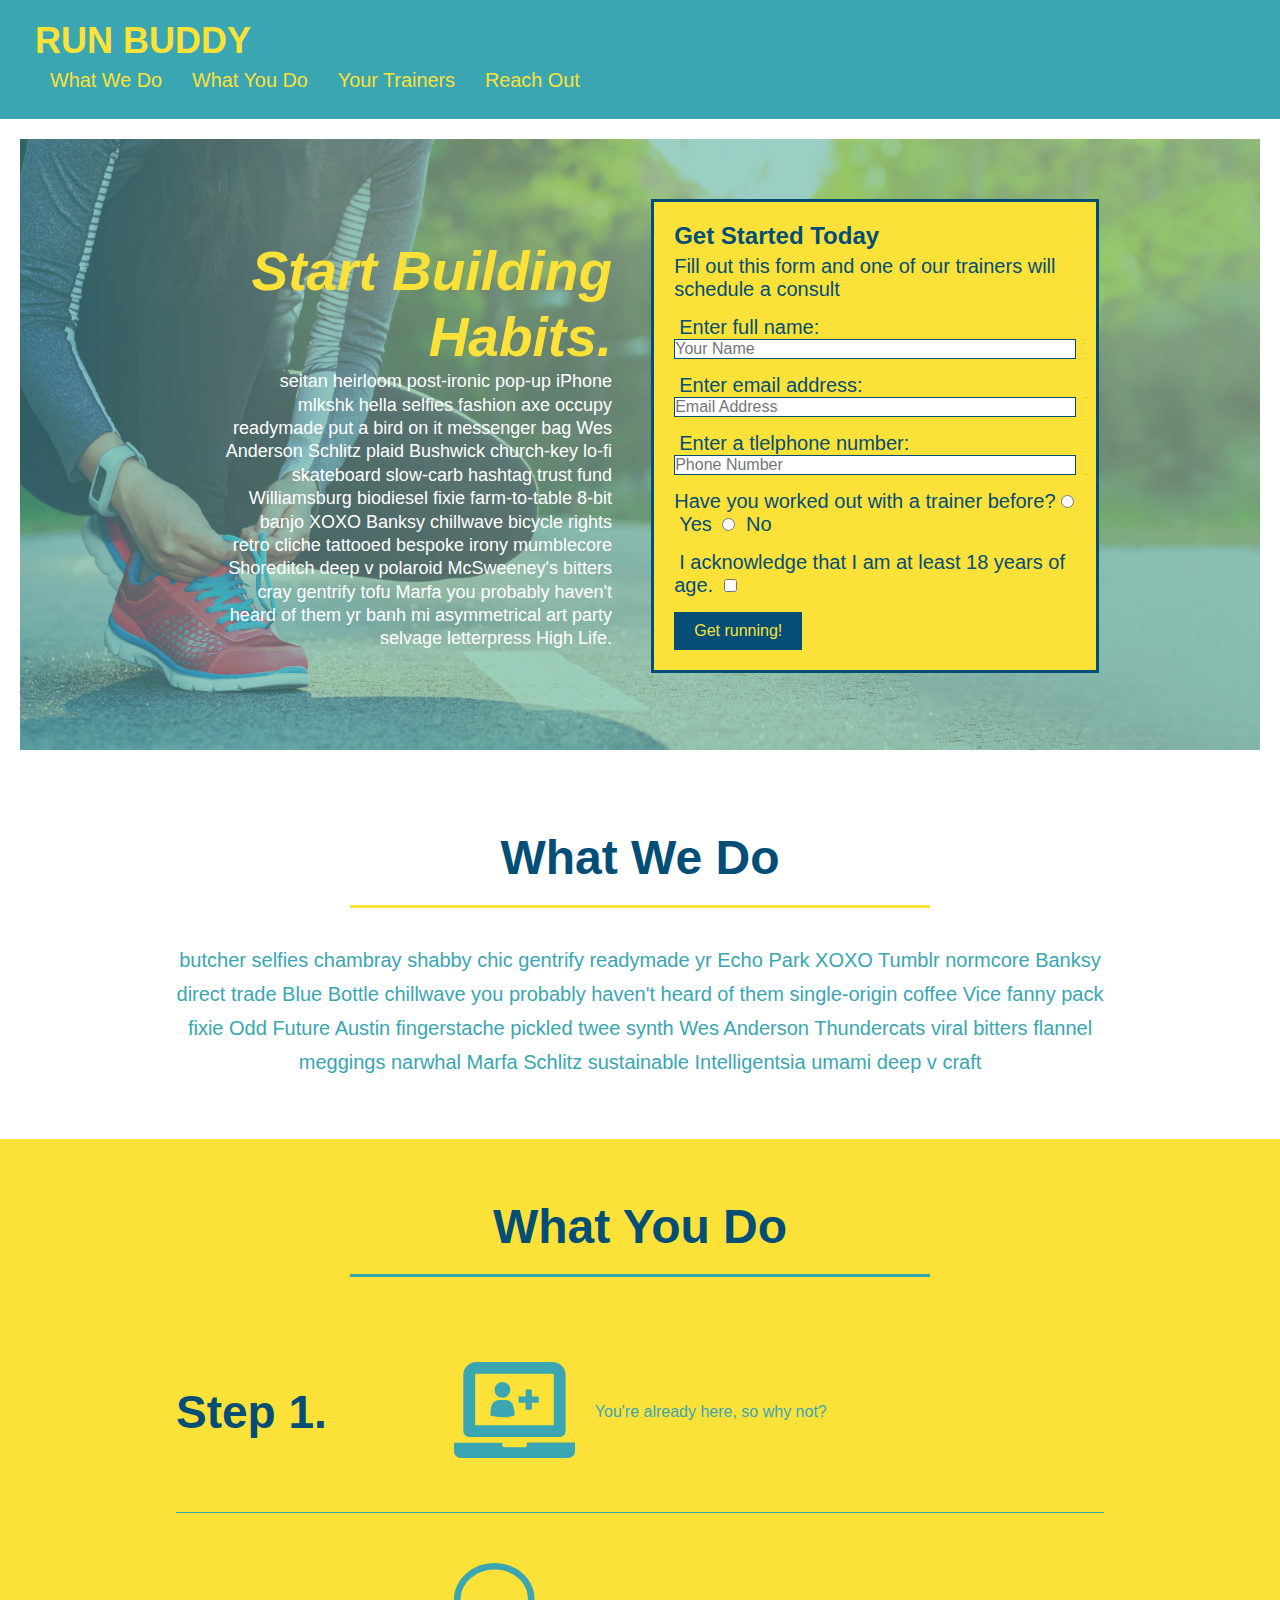
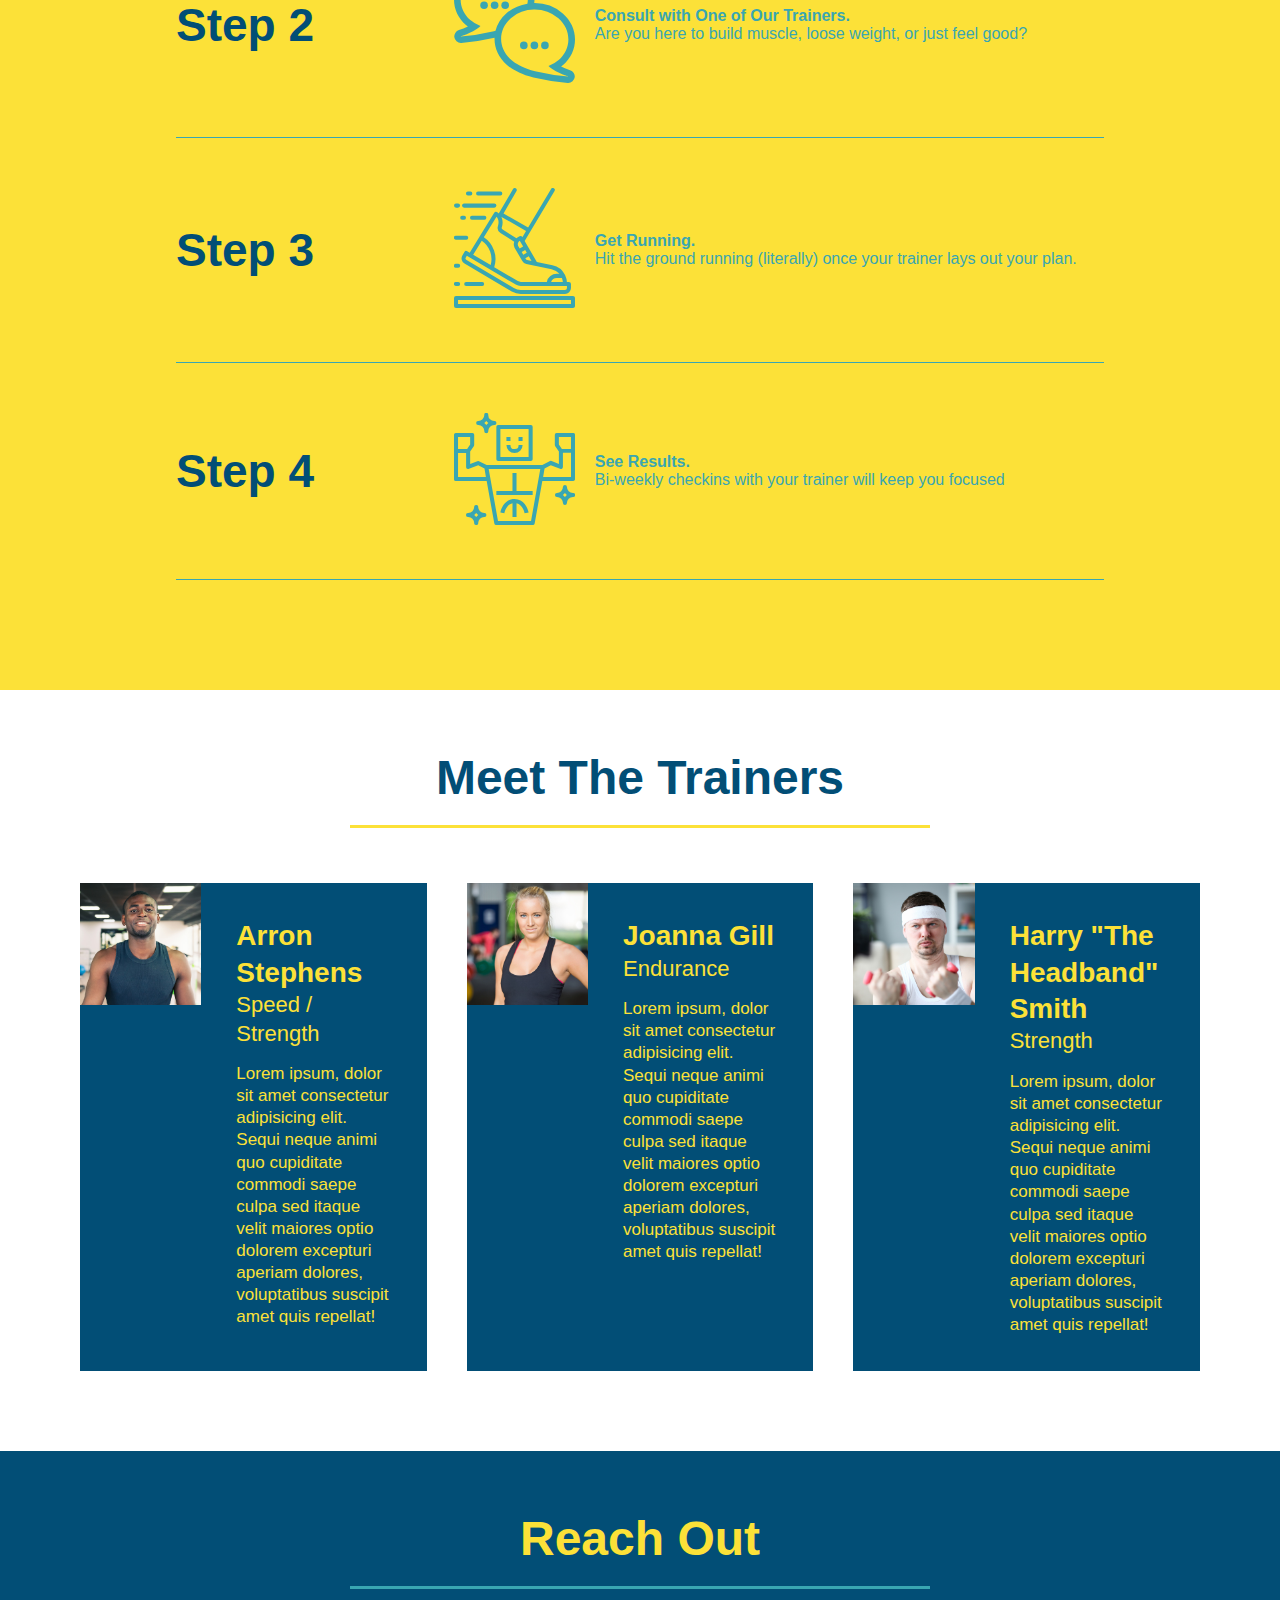
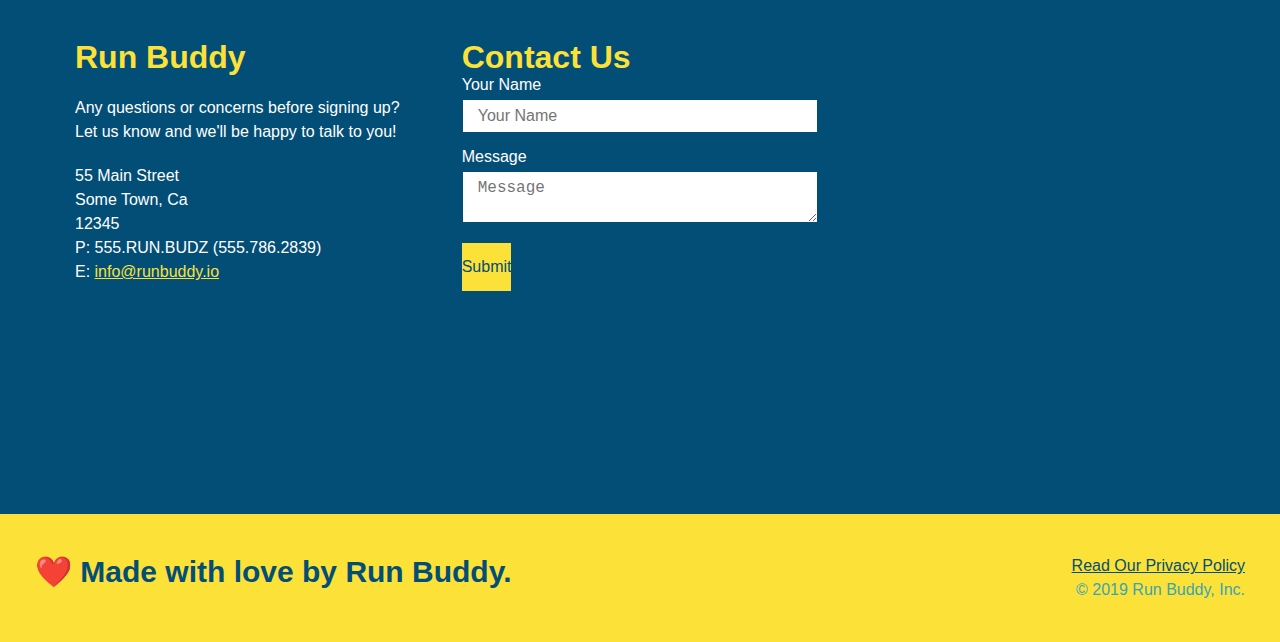
==== commit 36920c5a: "mobile 1" ====
--- a/index.html
+++ b/index.html
@@ -5,6 +5,7 @@
     <meta charset="utf-8" />
     <title>Run Buddy</title>
     <link rel="stylesheet" href="./assets/css/style.css">
+    <meta name="viewport" content="width=device-width, inital-scale=1.0" />
 </head>
 
 <body>
@@ -115,7 +116,6 @@
                     <img src="./assets/images/step-1.svg" alt="" />
                 </div>
                 <div class="step-text">
-                    <h4>Fill Out The Form Above</h4>
                     <p>You're already here, so why not?</p>
                 </div>
             </div>
--- a/assets/css/style.css
+++ b/assets/css/style.css
@@ -36,7 +36,7 @@
     list-style: none;
 }
 header nav ul li a {
-    margin: 0 30px;
+    padding: 10px 15px;
     font-weight: lighter;
     font-size: 1.55vw;
 }
@@ -71,6 +71,7 @@
     display: flex;
     justify-content: center;
     flex-wrap: wrap;
+    align-items: flex-start;
 }
 /* Hero Style End */
 .hero-form {
@@ -119,6 +120,7 @@
     font-style: italic;
     font-size: 55px;
     color: #fce138;
+    line-height: 1.2;
   }
 /* HEROS STYLE END */
 
@@ -145,7 +147,7 @@
 }
 
 .section-title {
-    font-size: 55px;
+    font-size: 48px;
     color: #024e76;
     border-bottom: 3px solid;
     padding-bottom: 20px;
@@ -305,4 +307,111 @@
   .flex-row {
       display: flex;
   }
-  +
+ /* MEDIA QUERY FOR SMALLER DESKTOP SCREENS AND SMALLER */
+@media screen and (max-width: 980px) {
+    header {
+        padding-bottom: 0;
+        justify-content: center;
+      }
+    
+      header h1 {
+        width: 100%;
+        text-align: center;
+      }
+    
+      header nav ul {
+        margin-top: 20px;
+        width: 100%;
+        justify-content: center;
+      }
+    
+      header nav ul li a {
+        font-size: 20px;
+      }
+    
+      footer h2, footer div {
+        text-align: center;
+        width: 100%;
+      }
+      .hero-cta, .hero-form {
+        width: 100%;
+      }
+      
+      .hero-cta {
+        text-align: center;
+      }
+      .section-title {
+        width: 80%;
+      }
+      
+      .trainer {
+        flex: 0 70%;
+      }
+      
+      .contact-info iframe{
+        flex: 1 100%;
+      }
+}
+
+/* MEDIA QUERY FOR TABLETS AND SMALLER */
+@media screen and (max-width: 768px) {
+    section {
+        padding: 30px 15px;
+      }
+    
+      .step h3 {
+        flex: 1 100%;
+        text-align: center;
+      }
+    
+      .step-info {
+        flex: 2 100%;
+        text-align: center;
+        justify-content: center;
+      }
+    
+      .step-img {
+        flex: 0 32%;
+        margin-right: 0;
+        margin-top: 15px;
+        margin-bottom: 15px;
+      }
+    
+      .step-text {
+        flex: 100%;  
+      }
+    
+ 
+}
+
+/* MEDIA QUERY FOR MOBILE PHONES AND SMALLER */
+@media screen and (max-width: 575px) {
+    .hero-form button {
+        width: 100%;
+      }
+    
+      .section-title {
+        width: 95%;
+      }
+    
+      .intro p {
+        width: 100%;
+      }
+    
+      .trainer {
+        flex: 0 100%;
+      }
+    
+      .contact-info {
+        text-align: center;
+      }
+    
+      .contact-info > * {
+        flex: 0 100%;
+      }
+      .contact-form {
+        order: 3;
+      }
+ 
+} 
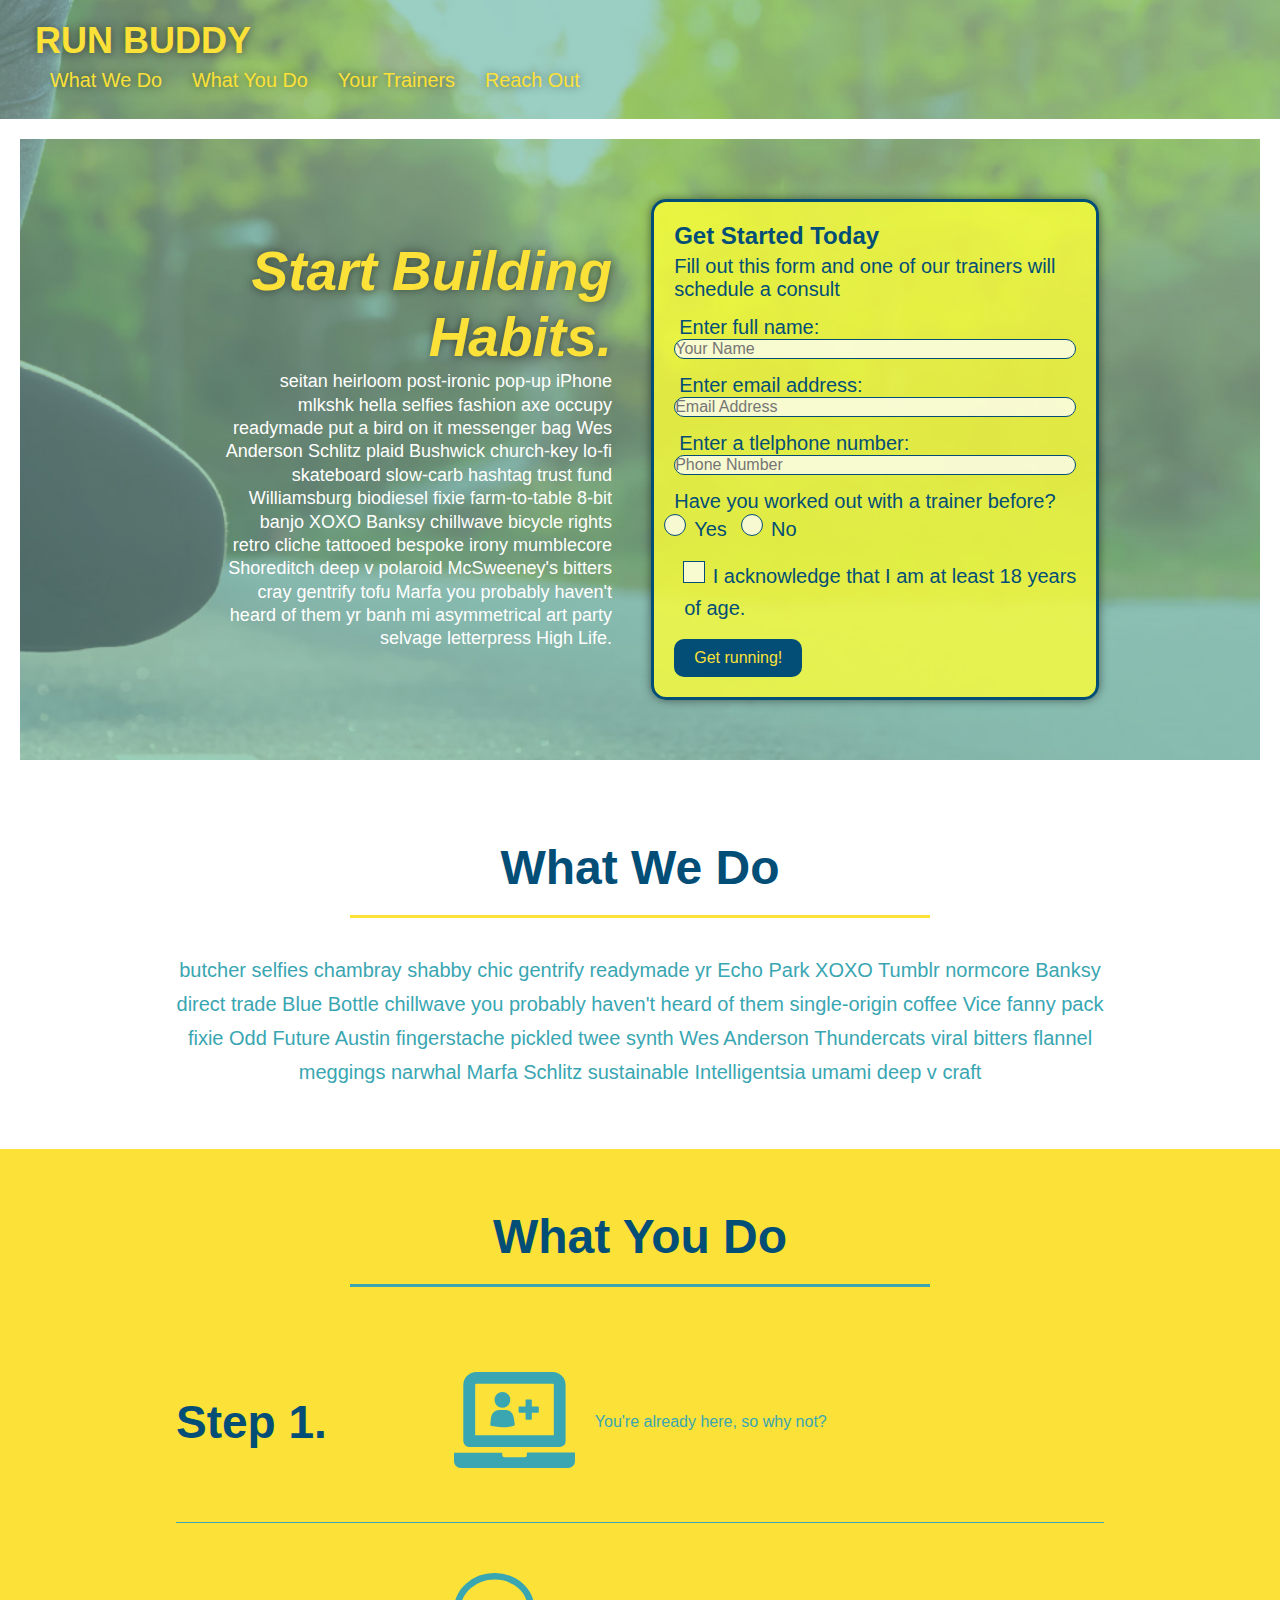
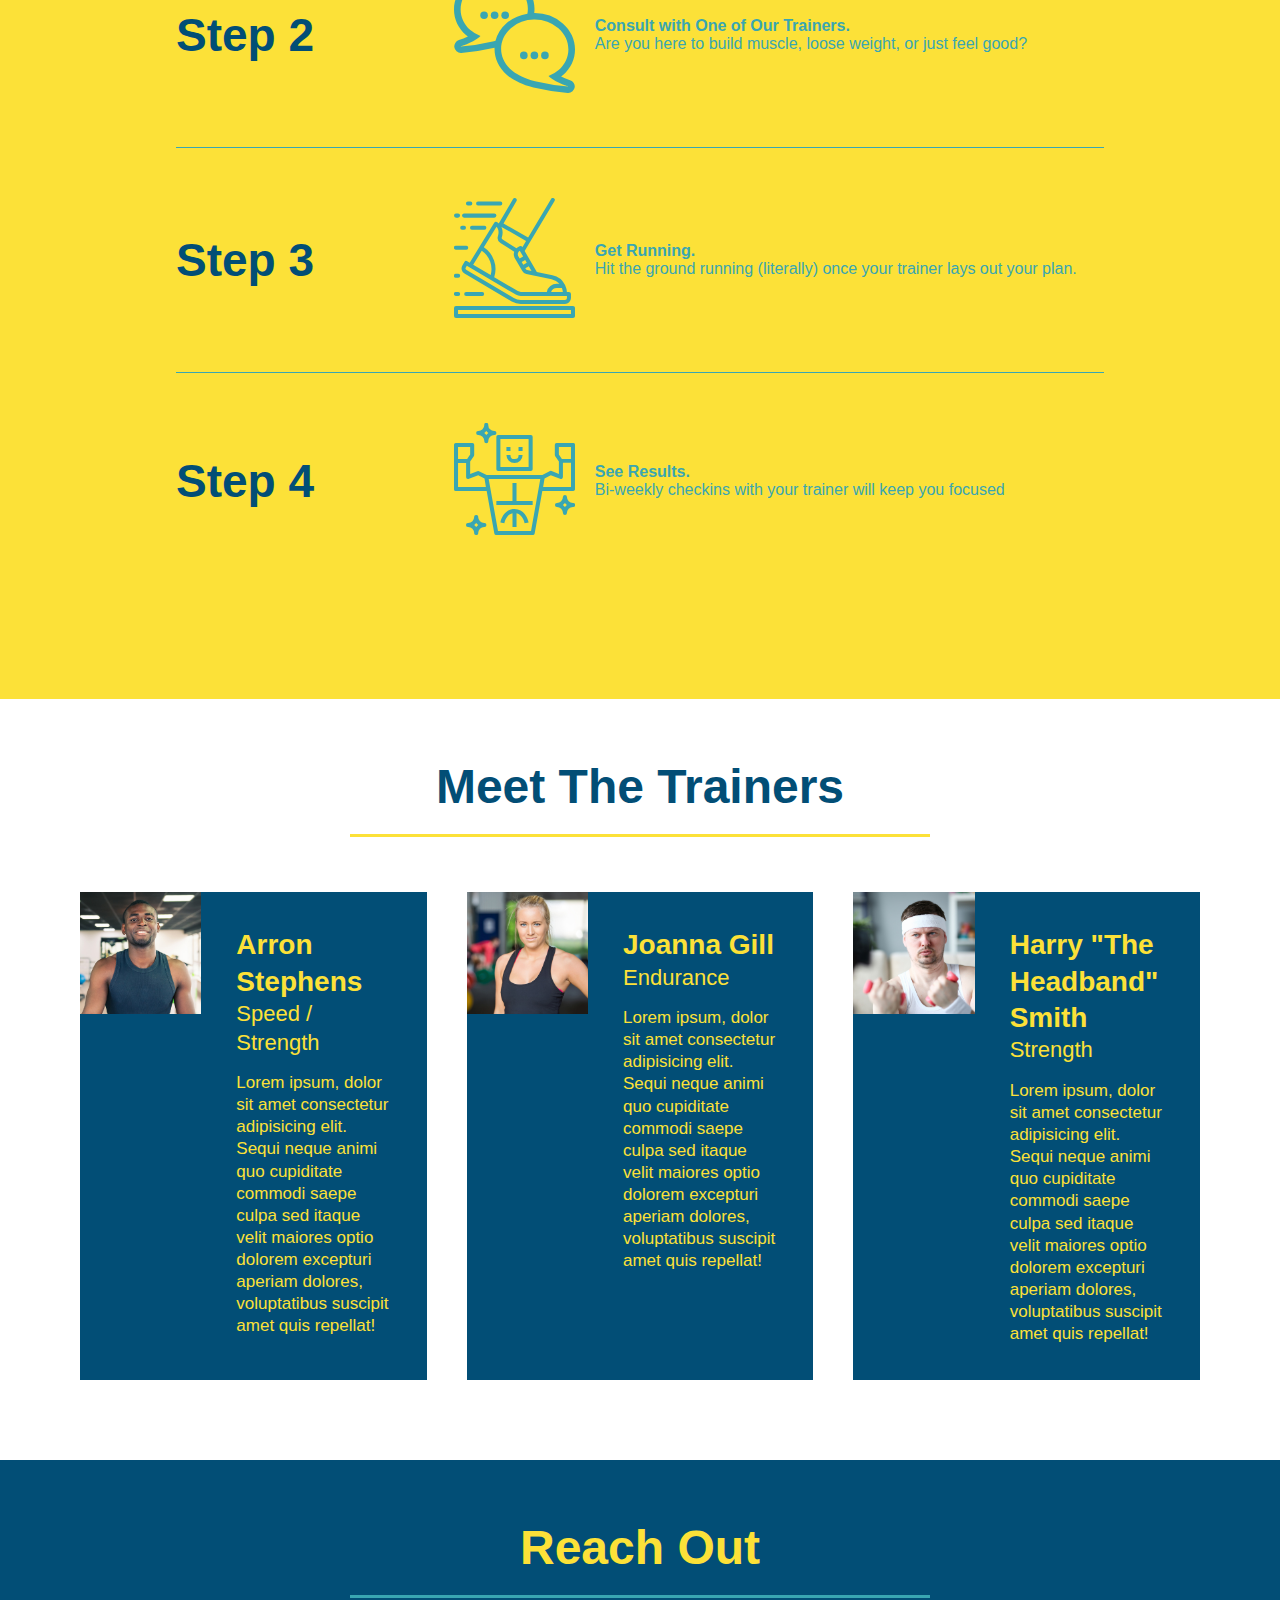
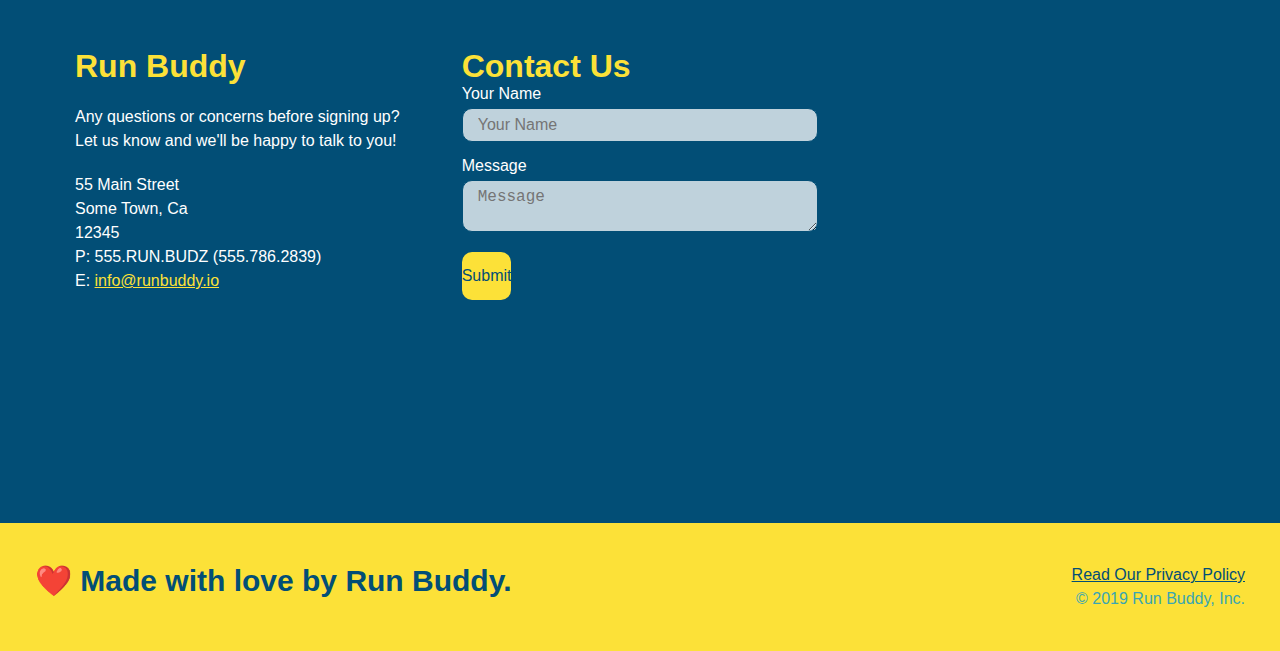
==== commit 4bac5405: "final css touches" ====
--- a/index.html
+++ b/index.html
@@ -64,16 +64,22 @@
                 <input type="text" placeholder="Phone Number" name="phone" id="phone" class="form-input">
                 <p>
                     Have you worked out with a trainer before?
-                    <input type="radio" name="trainer-confirm" id="trainer-yes" />
-                    <label for="trainer-yes">Yes</label>
-                    <input type="radio" name="trainer-confirm" id="trainer-no" />
-                    <label for="trainer-no">No</label>
+                    <span class="radio-wrapper">
+                        <input type="radio" name="trainer-confirm" id="trainer-yes" />
+                        <label for="trainer-yes">Yes</label>
+                    </span>
+                    <span class="radio-wrapper">
+                        <input type="radio" name="trainer-confirm" id="trainer-no" />
+                        <label for="trainer-no">No</label>
+                    </span>
                 </p>
                 <p>
-                    <label for="checkbox">
+                    <span class="checkbox-wrapper">
+                        <input type="checkbox" name="age-confirm" id="checkbox" />
+                        <label for="checkbox">
                         I acknowledge that I am at least 18 years of age.
-                    </label>
-                    <input type="checkbox" name="age-confirm" id="checkbox" />
+                        </label>
+                    </span>
                 </p>
                 <button type="submit">
                     Get running!
--- a/assets/css/style.css
+++ b/assets/css/style.css
@@ -13,12 +13,21 @@
     background-color: #39a6b2;
     justify-content: space-between;
     flex-wrap: wrap;
+    position: -webkit-sticky;
+    position: sticky;
+    top: 0;
+    background-image: url("../images/hero-bg.jpg");
+    background-size: cover;
+    background-position: 80%;
+    background-attachment: fixed;
+    z-index: 9999;
 }
 header h1 {
     font-weight: bold;
     font-size: 36px;
     color: #fce138;
     margin: 0;
+    text-shadow: 0 0 10px rgba(0, 0, 0, 0.5);
 }
 Header a {
     text-decoration: none;
@@ -39,7 +48,15 @@
     padding: 10px 15px;
     font-weight: lighter;
     font-size: 1.55vw;
-}
+    text-shadow: 0 0 10px rgba(0, 0, 0, 0.5);
+}
+header nav ul li a:hover {
+    background: #fce138;
+    color: #024e76;
+    border-radius: 15px;
+    text-shadow: none;
+  }
+  
 footer {
     background: #fce138;
     width: 100%;
@@ -67,20 +84,23 @@
 .hero {
     background-image: url("../images/hero-bg.jpg");
     background-size: cover;
-    background-position: center;
+    background-position: 80%;
     display: flex;
     justify-content: center;
     flex-wrap: wrap;
     align-items: flex-start;
+    background-attachment: fixed;
 }
 /* Hero Style End */
 .hero-form {
-    background-color: #fce138;
+    background-color: rgba(252, 255, 56, 0.8);
     padding: 20px;
     color: #024e76;
     border: solid 3px #024e76;
     margin: 3.5;
     width: 40%;
+    box-shadow: 0 0 10px rgba(0, 0, 0, 0.5);
+    border-radius: 15px;
 }
 .hero-form h3 {
     margin: 0;
@@ -97,7 +117,13 @@
     color: #024e76;
     width: 100%;
     margin-bottom: 15px;
-}
+    border-radius: 10px;
+    background-color: rgba(255,255,255, 0.75);
+}
+.form-input:focus {
+    background-color: rgba(255,255,255, 1);
+    outline: none;
+  }
 .hero-form label {
     margin: 0 5px;
 }
@@ -107,7 +133,11 @@
     border: none;
     padding: 10px 20px;
     font-size: 16px;
-}
+    border-radius: 10px;
+}
+.hero-form button:hover {
+    background-color: #39a6b2;  
+  }
 .hero-cta {
     width: 35%;
     text-align: right;
@@ -121,7 +151,9 @@
     font-size: 55px;
     color: #fce138;
     line-height: 1.2;
-  }
+    text-shadow: 0 0 10px rgba(0, 0, 0, 0.5);
+  }
+
 /* HEROS STYLE END */
 
 .intro p {
@@ -136,11 +168,17 @@
     margin: 50px auto;
     padding-bottom: 50px;
     width: 80%;
-    border-bottom: 1px solid #39a6b2;
     display: flex;
     flex-wrap: wrap;
     align-items: center;
     justify-content: space-between;
+    border-bottom: 1px solid #39a6b2;
+  }
+.step:nth-child(even) {
+    border-bottom: 1px solid #39a6b2;
+  }
+  .step:last-child {
+      border-bottom: none;
   }
 .steps {
     background: #fce138;
@@ -274,6 +312,11 @@
     width: 100%;
     margin-bottom: 15px;
     margin-top: 5px;
+    border-radius: 10px;
+    background-color: rgba(255,255,255, 0.75)
+}
+.contact-form input:focus, .contact-form textarea:focus {
+    background-color: rgba(255,255,255, 1)
 }
 .contact-info a {
     color: #fce138
@@ -286,7 +329,12 @@
     text-align: center;
     padding: 15px 0;
     font-size: 16px;
-}
+    border-radius: 10px;
+}
+.contact-form button:hover {
+    color: #fce138;
+    background: #39a6b2;
+  }
 /* REACH OUT STYLES END*/
 /* hompage hero*/
 .hero {
@@ -313,6 +361,7 @@
     header {
         padding-bottom: 0;
         justify-content: center;
+        position: relative
       }
     
       header h1 {
@@ -415,3 +464,82 @@
       }
  
 } 
+/* default state */
+button {
+    background: white;
+  }
+  
+  /* mouse is hovering over button */
+  button:hover {
+    background: red;
+  }
+  
+  /* button is in focus because it was the most recently clicked element on the page */
+  button:focus {
+    background: green;
+  }
+  
+  /* user is actively pressing the cursor down on the button */
+  button:active {
+    background: blue;
+  }
+  .checkbox-wrapper input, .radio-wrapper input {
+    opacity: 0;
+  }
+  .checkbox-wrapper label, .radio-wrapper label {
+    position: relative;
+    left: 10px;
+    margin: 10px;
+    line-height: 1.6;
+  }
+  .checkbox-wrapper label::before, .radio-wrapper label::before {
+    content: "";
+    height: 20px;
+    width: 20px;
+    background: rgba(255, 255, 255, 0.75);  
+    border: 1px solid #024e76;  
+    position: absolute;
+    top: -4px;
+    left: -30px;
+  }
+  .radio-wrapper label::before {
+    border-radius: 50%;
+  }
+  .radio-wrapper label::after {
+    content: "";
+    width: 20px;
+    height: 20px;
+    border-radius: 50%;
+    background: #024e76;
+    position: absolute;
+    left: -29px;
+    top: -3px;
+    background-image: radial-gradient(circle, #39a6b2, #024e76);
+  }
+  
+  .checkbox-wrapper label::after {
+    content: "";
+    height: 6px;
+    width: 14px;
+    border-left: 2px solid #024e76;
+    border-bottom: 2px solid #024e76;
+    position: absolute;
+    left: -26px;
+    top: 1px;
+    transform: rotate(-58deg);
+  }
+
+  .checkbox-wrapper input + label::after, 
+.radio-wrapper input + label::after {
+  content: none;
+}
+
+.checkbox-wrapper input:checked + label::after, 
+.radio-wrapper input:checked + label::after {
+  content: "";
+}
+:root {
+    --primary-color: #fce138;
+    --secondary-color: #024e76;
+    --tertiary-color: #39a6b2;
+  }